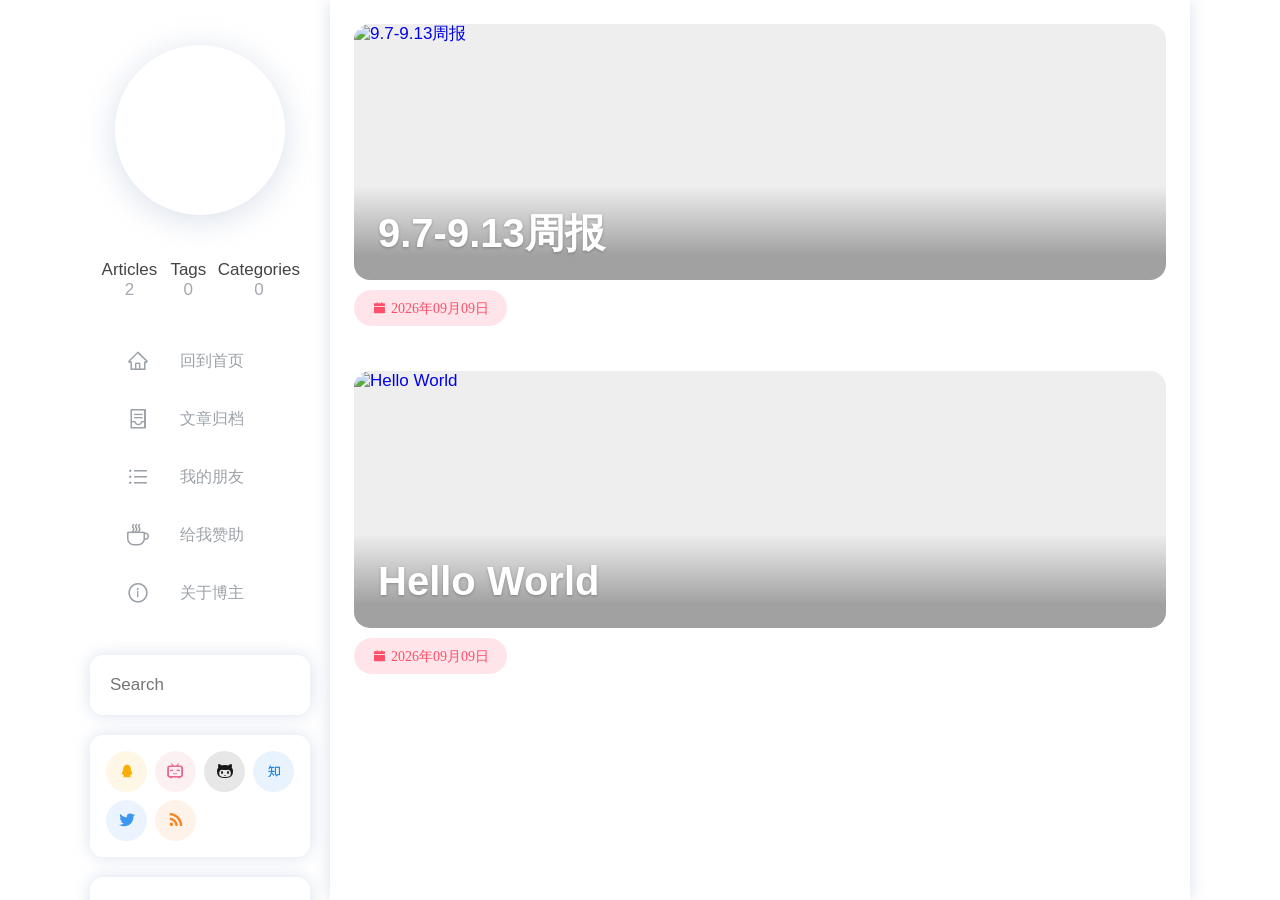
==== archives/index.html @ efdd5a34 "Site updated: 2026-09-09 14:31:48" ====
<!doctype html>
<html lang="en"><head>
<title>Archive - Hexo</title>
<meta charset="UTF-8">
<meta name="keywords" content="">
<meta name="viewport" content="width=device-width, initial-scale=1, maximum-scale=5">

<link rel="shortcut icon" href="/favicon.ico" type="image/x-icon" />
<meta property="og:type" content="website">
<meta property="og:title" content="Hexo">
<meta property="og:url" content="https://zhi-yinfeng.github.io/archives/index.html">
<meta property="og:site_name" content="Hexo">
<meta property="og:locale" content="en_US">
<meta property="article:author" content="John Doe">
<meta name="twitter:card" content="summary">

<link rel="stylesheet" href="/lib/fancybox/fancybox.css">
<link rel="stylesheet" href="/lib/mdui_043tiny/mdui.css">


<link rel="stylesheet" href="/lib/iconfont/iconfont.css?v=1788935507427">

<link rel="stylesheet" href="/css/style.css?v=1788935507427">




    
        <link rel="stylesheet" href="/custom.css?v=1788935507427">
    



<script src="/lib/mdui_043tiny/mdui.js" async></script>
<script src="/lib/fancybox/fancybox.umd.js" async></script>
<script src="/lib/lax.min.js" async></script>


<script async src="/js/app.js?v=1788935507427"></script>

 

<!-- Global site tag (gtag.js) - Google Analytics -->
<script async src="https://www.googletagmanager.com/gtag/js?id=G-4D4ZJ9G024"></script>
<script>
  window.dataLayer = window.dataLayer || [];
  function gtag(){dataLayer.push(arguments);}
  gtag("js", new Date());

  gtag("config", "G-4D4ZJ9G024");
</script>


<link rel="stylesheet"  href="https://cdnjs.cloudflare.com/ajax/libs/highlight.js/11.8.0/styles/atom-one-dark.min.css">
<meta name="generator" content="Hexo 7.0.0"></head><body class="nexmoe mdui-drawer-body-left"><div id="nexmoe-background"><div class="nexmoe-bg" style="background-image: url(https://i.dawnlab.me/b5a7e61560facdd5b8aa9683fce147d7.png)"></div><div class="mdui-appbar mdui-shadow-0"><div class="mdui-toolbar"><a class="mdui-btn mdui-btn-icon mdui-ripple" mdui-drawer="{target: &#039;#drawer&#039;, swipe: true}" title="menu"><i class="mdui-icon nexmoefont icon-menu"></i></a><div class="mdui-toolbar-spacer"></div><a class="mdui-btn mdui-btn-icon" href="/" title="John Doe"><img src="https://cdn.jsdelivr.net/gh/nexmoe/nexmoe.github.io@latest/images/avatar.png" alt="John Doe"></a></div></div></div><div id="nexmoe-header"><div class="nexmoe-drawer mdui-drawer" id="drawer">
    <div class="nexmoe-avatar mdui-ripple">
        <a href="/" title="John Doe">
            <img src="https://cdn.jsdelivr.net/gh/nexmoe/nexmoe.github.io@latest/images/avatar.png" alt="John Doe" alt="John Doe">
        </a>
    </div>
    <div class="nexmoe-count">
        <div><span>Articles</span>2</div>
        <div><span>Tags</span>0</div>
        <div><span>Categories</span>0</div>
    </div>
    <div class="nexmoe-list mdui-list" mdui-collapse="{accordion: true}">
        
        <a class="nexmoe-list-item mdui-list-item mdui-ripple false" href="/" title="回到首页">
            <i class="mdui-list-item-icon nexmoefont icon-home"></i>
            <div class="mdui-list-item-content">
                回到首页
            </div>
        </a>
        
        <a class="nexmoe-list-item mdui-list-item mdui-ripple false" href="/archive.html" title="文章归档">
            <i class="mdui-list-item-icon nexmoefont icon-container"></i>
            <div class="mdui-list-item-content">
                文章归档
            </div>
        </a>
        
        <a class="nexmoe-list-item mdui-list-item mdui-ripple false" href="/PY.html" title="我的朋友">
            <i class="mdui-list-item-icon nexmoefont icon-unorderedlist"></i>
            <div class="mdui-list-item-content">
                我的朋友
            </div>
        </a>
        
        <a class="nexmoe-list-item mdui-list-item mdui-ripple false" target="_blank" rel="noopener" href="https://nexmoe.com/donate.html" title="给我赞助">
            <i class="mdui-list-item-icon nexmoefont icon-coffee"></i>
            <div class="mdui-list-item-content">
                给我赞助
            </div>
        </a>
        
        <a class="nexmoe-list-item mdui-list-item mdui-ripple false" target="_blank" rel="noopener" href="https://i.nexmoe.com/" title="关于博主">
            <i class="mdui-list-item-icon nexmoefont icon-info-circle"></i>
            <div class="mdui-list-item-content">
                关于博主
            </div>
        </a>
        
    </div>
    
    
        
        <div class="nexmoe-widget-wrap">
    <div class="nexmoe-widget nexmoe-search">
         
            <form id="search_form" action_e="https://cn.bing.com/search?q=site:nexmoe.com" onsubmit="return search();">
                <label><input id="search_value" name="q" type="search" placeholder="Search"></label>
            </form>
         
    </div>
</div>




    
        
        <div class="nexmoe-widget-wrap">
	<div class="nexmoe-widget nexmoe-social">
		<a
			class="mdui-ripple"
			href="https://jq.qq.com/?_wv=1027&k=5CfKHun"
			target="_blank"
			mdui-tooltip="{content: 'QQ群'}"
			style="
				color: rgb(249, 174, 8);
				background-color: rgba(249, 174, 8, .1);
			"
		>
			<i
				class="nexmoefont icon-QQ"
			></i> </a
		><a
			class="mdui-ripple"
			href="https://space.bilibili.com/20238211"
			target="_blank"
			mdui-tooltip="{content: '哔哩哔哩'}"
			style="
				color: rgb(231, 106, 141);
				background-color: rgba(231, 106, 141, .1);
			"
		>
			<i
				class="nexmoefont icon-bilibili"
			></i> </a
		><a
			class="mdui-ripple"
			href="https://github.com/nexmoe/"
			target="_blank"
			mdui-tooltip="{content: 'GitHub'}"
			style="
				color: rgb(25, 23, 23);
				background-color: rgba(25, 23, 23, .1);
			"
		>
			<i
				class="nexmoefont icon-github"
			></i> </a
		><a
			class="mdui-ripple"
			href="https://www.zhihu.com/people/nexmoe"
			target="_blank"
			mdui-tooltip="{content: '知乎'}"
			style="
				color: rgb(30, 136, 229);
				background-color: rgba(30, 136, 229, .1);
			"
		>
			<i
				class="nexmoefont icon-zhihu"
			></i> </a
		><a
			class="mdui-ripple"
			href="https://twitter.com/nexmoe"
			target="_blank"
			mdui-tooltip="{content: 'Twitter'}"
			style="
				color: rgb(59, 151, 239);
				background-color: rgba(59, 151, 239, .1);
			"
		>
			<i
				class="nexmoefont icon-twitter"
			></i> </a
		><a
			class="mdui-ripple"
			href="https://nexmoe.com/atom.xml"
			target="_blank"
			mdui-tooltip="{content: 'RSS'}"
			style="
				color: rgb(247, 132, 34);
				background-color: rgba(247, 132, 34, .1);
			"
		>
			<i
				class="nexmoefont icon-rss"
			></i> </a
		>
	</div>
</div>

    
        
        

    
        
        
    
        
        
        
  <div class="nexmoe-widget-wrap">
    <h3 class="nexmoe-widget-title">Archive</h3>
    <div class="nexmoe-widget">
      <ul class="archive-list"><li class="archive-list-item"><a class="archive-list-link" href="/archives/2026/">2026</a><span class="archive-list-count">2</span></li></ul>
    </div>
  </div>



    
        
        
  <div class="nexmoe-widget-wrap">
    <h3 class="nexmoe-widget-title">Recent Posts</h3>
    <div class="nexmoe-widget">
      <ul>
        
          <li>
            <a href="/2026/09/09/week-report-9.7/">9.7-9.13周报</a>
          </li>
        
          <li>
            <a href="/2026/09/09/hello-world/">Hello World</a>
          </li>
        
      </ul>
    </div>
  </div>

    
        
        <div class="nexmoe-widget-wrap">
    <div class="nexmoe-widget nexmoe-link">
		<ul>
        
            <li>
                <a href="https://nexmoe.com/" target="_blank" >
                    <img src="https://cdn.jsdelivr.net/gh/nexmoe/nexmoe.github.io@latest/images/avatar.png" alt="折影轻梦"></img>
                    <p>折影轻梦</p>
                </a>
            </li>
        
		</ul>
    </div>
</div>
<style>
.nexmoe-widget-wrap .nexmoe-link ul li a {
    text-align : center;
}
.nexmoe-widget-wrap .nexmoe-link ul li a img {
    max-width : 100%;
}
.nexmoe-widget-wrap .nexmoe-link ul li a p {
    margin: 10px 0;
}
</style>

    
   
    <div class="nexmoe-copyright">
        &copy; 2026 John Doe
        Powered by <a href="http://hexo.io/" target="_blank">Hexo</a>
        & <a href="https://github.com/theme-nexmoe/hexo-theme-nexmoe" target="_blank">Nexmoe</a>
        <br><a target="_blank" href="https://beian.miit.gov.cn/">鄂ICP备2020018486号</a>
<br><a target="_blank" href="https://www.upyun.com/?utm_source=lianmeng&utm_medium=referral">
<img src="https://i.dawnlab.me/c0268c1e6cfd0863d6ba35be1575941a.png" width="150px"></a>

    </div>
</div><!-- .nexmoe-drawer --></div><div id="nexmoe-content"><div class="nexmoe-primary"><section class="nexmoe-posts">
    <div class="nexmoe-post">
        <a href="/2026/09/09/week-report-9.7/">
            
                <div class="nexmoe-post-cover mdui-ripple"> 
                    <img src="https://i.dawnlab.me/b5a7e61560facdd5b8aa9683fce147d7.png" alt="9.7-9.13周报" loading="lazy">
                    <h1>9.7-9.13周报</h1>
                </div>
            
        </a>

        <div class="nexmoe-post-meta">
    <div class="nexmoe-rainbow">
        <a class="nexmoefont icon-calendar-fill">2026年09月09日</a>
        
        
    </div>
    
    
    
    
    
</div>

        <article>
            
        </article>
    </div>

    <div class="nexmoe-post">
        <a href="/2026/09/09/hello-world/">
            
                <div class="nexmoe-post-cover mdui-ripple"> 
                    <img src="https://i.dawnlab.me/b5a7e61560facdd5b8aa9683fce147d7.png" alt="Hello World" loading="lazy">
                    <h1>Hello World</h1>
                </div>
            
        </a>

        <div class="nexmoe-post-meta">
    <div class="nexmoe-rainbow">
        <a class="nexmoefont icon-calendar-fill">2026年09月09日</a>
        
        
    </div>
    
    
    
    
    
</div>

        <article>
            
        </article>
    </div>
</section> </div><div class="nexmoe-post-right">    <div class="nexmoe-fixed">
        <div class="nexmoe-tool">

            

            
            

            

            <a href="#nexmoe-content" class="backtop toc-link" aria-label="Back To Top" title="top"><button class="mdui-fab mdui-ripple"><i class="nexmoefont icon-caret-top"></i></button></a>
        </div>
    </div>
</div></div><div id="nexmoe-footer"><!--!--></div><div id="nexmoe-search-space"><div class="search-container"><div class="search-header"><div class="search-input-container"><input class="search-input" type="text" placeholder="Search" onInput="sinput();"></div><a class="search-close" onclick="sclose();">×</a></div><div class="search-body"></div></div></div><div><script async src="https://pagead2.googlesyndication.com/pagead/js/adsbygoogle.js?client=ca-pub-2058306854838448" crossorigin="anonymous"></script>
</div></body></html>
---- lib/iconfont/iconfont.css ----
@font-face {font-family: "nexmoefont";
  src: url('iconfont.eot?t=1619014267133'); /* IE9 */
  src: url('iconfont.eot?t=1619014267133#iefix') format('embedded-opentype'), /* IE6-IE8 */
  url('[data-uri]') format('woff2'),
  url('iconfont.woff?t=1619014267133') format('woff'),
  url('iconfont.ttf?t=1619014267133') format('truetype'), /* chrome, firefox, opera, Safari, Android, iOS 4.2+ */
  url('iconfont.svg?t=1619014267133#nexmoefont') format('svg'); /* iOS 4.1- */
}

.nexmoefont {
  font-family: "nexmoefont" !important;
  font-size: 16px;
  font-style: normal;
  -webkit-font-smoothing: antialiased;
  -moz-osx-font-smoothing: grayscale;
}

.icon-i-catalog:before {
  content: "\e628";
}

.icon-caret-top:before {
  content: "\e62d";
}

.icon-tuchong:before {
  content: "\e600";
}

.icon-zhanku:before {
  content: "\e66f";
}

.icon-douban-fill:before {
  content: "\eeae";
}

.icon-coffee:before {
  content: "\e618";
}

.icon-rss:before {
  content: "\e7ea";
}

.icon-appstore-fill:before {
  content: "\e853";
}

.icon-mail-fill:before {
  content: "\e870";
}

.icon-steam:before {
  content: "\e722";
}

.icon-battlenet:before {
  content: "\e604";
}

.icon-youtube:before {
  content: "\e733";
}

.icon-areachart:before {
  content: "\e7af";
}

.icon-telegram:before {
  content: "\e646";
}

.icon-zhihu:before {
  content: "\e87c";
}

.icon-QQ:before {
  content: "\e882";
}

.icon-weibo:before {
  content: "\e883";
}

.icon-wechat-fill:before {
  content: "\e884";
}

.icon-github:before {
  content: "\e60b";
}

.icon-dribbble:before {
  content: "\eaab";
}

.icon-twitter:before {
  content: "\e617";
}

.icon-bilibili:before {
  content: "\e60f";
}

.icon-time-circle-fill:before {
  content: "\e848";
}

.icon-calendar-fill:before {
  content: "\e84d";
}

.icon-eye-fill:before {
  content: "\e869";
}

.icon-tag-fill:before {
  content: "\e86e";
}

.icon-tags-fill:before {
  content: "\e86f";
}

.icon-right:before {
  content: "\e7eb";
}

.icon-left:before {
  content: "\e7ec";
}

.icon-menu:before {
  content: "\e7f5";
}

.icon-unorderedlist:before {
  content: "\e7f4";
}

.icon-ellipsis:before {
  content: "\e7fc";
}

.icon-info-circle:before {
  content: "\e77e";
}

.icon-container:before {
  content: "\e7b0";
}

.icon-home:before {
  content: "\e7c6";
}
---- css/style.css ----
:root {
  --gutter: 24px;
  --radius: 13px;
  --color-primary: #ff4e6a;
  --color2: #ff761e;
  --color3: #ffb900;
  --color4: #33d57a;
  --color5: #00dbff;
  --color6: #1a98ff;
  --color7: #9090ff;
  --color-primary-bg: rgba(255,78,106,0.15);
  --color2-bg: rgba(255,118,30,0.15);
  --color3-bg: rgba(255,185,0,0.15);
  --color4-bg: rgba(51,213,122,0.15);
  --color5-bg: rgba(0,219,255,0.15);
  --color6-bg: rgba(26,152,255,0.15);
  --color7-bg: rgba(144,144,255,0.15);
  --color-shadow: rgba(161,177,204,0.4);
  --color-card: #fff;
  --color-text-1: #111;
  --color-text-2: #444;
  --color-text-3: #363636;
}
@media (prefers-color-scheme: dark) {
  :root {
    --color-card: #2b2b2b;
    --color-text-1: #fff;
    --color-text-2: #ccc;
  }
}
.nexmoe-archives .tagcloud {
  margin-bottom: 13px;
  font-size: 0;
}
.nexmoe-archives .categories {
  margin-bottom: 12px;
  font-size: 0;
}
.nexmoe-archives .tagcloud a {
  border-radius: 15px;
  padding: 6px 12px;
  font-size: 15px !important;
  display: inline-block;
  margin-bottom: 7px;
  margin-right: 7px;
}
.nexmoe-archives .tagcloud a:before {
  content: '# ';
}
.nexmoe-archives .tagcloud a span:before {
  content: ' ';
}
.nexmoe-archives .categories a {
  border-radius: 12px;
  padding: 12px;
  font-size: 16px;
  display: inline-block;
  margin-bottom: 12px;
  margin-right: 12px;
  height: 156px;
  width: calc(33.333333333% - 8px);
  position: relative;
}
.nexmoe-archives .categories a:nth-child(3n+3) {
  margin-right: 0;
}
.nexmoe-archives .categories a .bg {
  background-size: cover;
  background-position: center center;
  top: 0;
  left: 0;
  width: 100%;
  height: 100%;
  position: absolute;
  opacity: 0.8;
}
.nexmoe-archives .categories a:before {
  top: 0;
  left: 0;
  content: '';
  background-color: rgba(0,0,0,0.15);
  width: 100%;
  height: 100%;
  position: absolute;
  z-index: 1;
}
.nexmoe-archives .categories a h1 {
  margin: 20px;
  position: absolute;
  bottom: 0;
  left: 0;
  z-index: 2;
}
@media screen and (max-width: 768px) {
  .nexmoe-archives .categories a {
    width: calc(50% - 6px);
  }
  .nexmoe-archives .categories a:nth-child(3n+3) {
    margin-right: 12px;
  }
  .nexmoe-archives .categories a:nth-child(2n+2) {
    margin-right: 0;
  }
}
.nexmoe-archives .categories a span {
  margin-top: 5px;
  display: block;
}
.nexmoe-archives .categories a span:after {
  content: ' Articles';
}
.nexmoe-archives article > *:first-child {
  margin-top: 0;
}
.nexmoe-archives article > *:last-child {
  margin-bottom: 0;
}
.nexmoe-archives ul {
  list-style: none;
  padding-left: 0 !important;
}
.nexmoe-archives li {
  position: relative;
  padding: 10px 0;
  padding-left: 25px;
}
.nexmoe-archives li::before {
  content: '';
  width: 14px;
  height: 14px;
  background: var(--color-primary);
  display: inline-block;
  vertical-align: middle;
  margin-top: -2px;
  margin-right: 11px;
  margin-left: -25px;
  border-radius: 100%;
  border: 3px solid #fff;
  z-index: 100;
  position: relative;
}
.nexmoe-archives li::after {
  content: '';
  height: 100%;
  width: 2px;
  background: var(--color-primary-bg);
  position: absolute;
  left: 6px;
  top: 20px;
}
.nexmoe-archives li:last-child:after {
  display: none;
}
.nexmoe-archives ul span {
  margin-right: 15px;
}
article {
  color: var(--color-text-2);
  font-family: microsoft yahei;
}
article p {
  line-height: 24px;
}
article code {
  background-color: rgba(27,31,35,0.05);
  border-radius: 6px;
  font-size: 85%;
  padding: 0.2em 0.4em;
  font-family: Consolas;
}
article code::-webkit-scrollbar {
  width: 10px;
  height: 10px;
}
article code::-webkit-scrollbar-thumb {
  border-radius: 10px;
  background-color: #888;
}
.highlight {
  padding: 12px 14px;
  background: #282c34;
  color: #abb2bf;
  margin: 25px 0;
  border-radius: var(--radius);
  overflow: auto;
  line-height: 1.2;
}
.highlight .gutter {
  padding-right: 1em;
  text-align: right;
}
.highlight .gutter pre {
  font-family: sans-serif !important;
}
article pre {
  margin: 0;
}
article pre code {
  font-size: 100%;
  padding: 0 !important;
}
article pre code:after {
  color: #5c6370;
  position: absolute;
  top: 0.5em;
  bottom: 0.5em;
  left: 0;
  text-align: left;
  clip: rect(-100px 2em 9999px 0);
  clip: rect(-100px 5ch 9999px 0);
  overflow: hidden;
  padding: 1px 0;
  padding-left: 12px;
  background: #282c34;
}
article a {
  -webkit-transition: color 0.35s ease-out;
  transition: color 0.35s ease-out;
  color: var(--color-primary);
  text-decoration: none;
  word-wrap: break-word;
}
article a:hover,
article a:focus {
  color: var(--color-primary);
}
article a:hover {
  text-decoration: underline;
}
article p {
  margin: 24px 0;
  position: relative;
}
article p:after {
  content: '';
  clear: both;
  display: block;
}
article del {
  color: #999;
  font-size: 0.9em;
}
article > table.nexmoe-album {
  margin: -5px;
  max-width: calc(100% + 10px);
}
article > table.nexmoe-album + .nexmoe-album {
  margin-top: 5px;
}
article > table.nexmoe-album,
article > table.nexmoe-album thead,
article > table.nexmoe-album th,
article > table.nexmoe-album td {
  border: none;
  box-shadow: none;
}
article > table.nexmoe-album * {
  background-color: transparent !important;
}
article > table.nexmoe-album th,
article > table.nexmoe-album td {
  padding: 5px;
  height: 300px;
}
article > table.nexmoe-album th a:after,
article > table.nexmoe-album td a:after {
  display: none;
}
@media screen and (max-width: 1024px) {
  article > table.nexmoe-album th,
  article > table.nexmoe-album td {
    height: 100px;
  }
}
article > table.nexmoe-album img {
  width: 100%;
  height: 100%;
  object-fit: cover;
}
.justified-gallery {
  margin: -10px;
  width: calc(100% + 20px);
}
.jg-entry {
  border-radius: 10px;
  overflow: hidden;
}
article img {
  display: block;
  border-radius: var(--radius);
}
article h1,
article h2,
article h3,
article h4,
article h5,
article h6 {
  color: var(--color-text-1);
  margin: 24px 0;
}
article h4,
article h5,
article h6 {
  position: relative;
}
article h4:before,
article h5:before,
article h6:before {
  display: inline-block;
  width: 1em;
  content: '#';
  color: var(--color-primary);
}
article h1 {
  font-size: 2.5em;
}
article h2 {
  font-size: 1.7em;
  position: relative;
  padding-bottom: 10px;
}
article h2:before {
  content: '';
  width: 100%;
  padding: 0px 24px;
  border-bottom: 1px solid #eee;
  position: absolute;
  bottom: -1px;
  left: -24px;
  box-sizing: unset;
}
article h2:after {
  transition: all 0.35s ease-out;
  content: '';
  position: absolute;
  background: var(--color-primary);
  width: 1em;
  height: 5px;
  bottom: -3px;
  left: 0;
  border-radius: 10px;
}
article h2:hover:after {
  width: 2em;
}
article h3 {
  font-size: 1.3em;
}
article h4 {
  font-size: 1.15em;
}
article h5 {
  font-size: 1em;
}
article h6 {
  font-size: 0.9em;
}
article blockquote {
  color: #666;
  margin: 24px 0;
  padding: 0.1em 2.2em;
  background-color: #f8f8f8;
  line-height: 28px;
  position: relative;
  border-radius: 10px;
  border: 1px solid #eee;
  font-family: sf pro sc, sf pro display, sf pro icons, aos icons, pingfang sc, helvetica neue, helvetica, arial, sans-serif;
}
article blockquote:before {
  content: '\201C';
  top: 15px;
  left: 10px;
  position: absolute;
  color: #888;
  font-size: 3em;
}
article blockquote:after {
  content: '\201D';
  bottom: -8px;
  right: 10px;
  position: absolute;
  color: #888;
  font-size: 3em;
}
article hr {
  display: block;
  border: 0;
  border-top: 1px dashed #ccc;
  margin: 24px 0;
  padding: 0;
}
article sub,
article sup {
  font-size: 75%;
  line-height: 0;
  position: relative;
  vertical-align: baseline;
}
article sup {
  top: -0.5em;
}
article sub {
  bottom: -0.25em;
}
article ul {
  padding: 0 0 0 2em;
  margin-top: 0;
}
article ul .mdui-checkbox {
  padding-left: 22px;
  height: 18px;
}
article ul .mdui-checkbox-icon {
  top: 4px;
}
article ol {
  padding: 0 0 0 2.5em;
  margin-top: 0;
}
article ol {
  list-style-type: none;
  counter-reset: item;
}
article ol > li {
  position: relative;
  padding: 0.4rem 0;
  line-height: 24px;
}
article ol > li::before {
  content: counter(item);
  counter-increment: item;
  position: absolute;
  top: 0.4rem;
  left: -2.5em;
  height: 1.6rem;
  width: 1.6rem;
  text-align: center;
  border-radius: 8px;
  line-height: 1.6rem;
  background-color: var(--color-primary-bg);
  color: var(--color-primary);
}
article li {
  line-height: 2rem;
}
article li p {
  margin: 0 !important;
}
article dd {
  margin: 0 0 0 2em;
}
article > table {
  color: #5b6064;
  border-spacing: 0;
  border-collapse: collapse;
  max-width: 100%;
  overflow: auto;
  white-space: nowrap;
  margin: 25px auto;
  background: transparent;
  display: block;
}
article > table::-webkit-scrollbar {
  width: 6px;
  height: 6px;
}
article > table::-webkit-scrollbar-thumb {
  background-color: #888;
}
article > table thead {
  border-bottom: 1px solid #eee;
  background-color: #f8f8f8;
}
article > table thead tr {
  background-color: #f8f8f8;
}
article > table th {
  border: 1px solid #eee;
  padding: 13px 26px;
  font-weight: 400;
}
article > table td {
  border: 1px solid #eee;
  padding: 13px 26px;
}
article > table tr {
  background-color: #fff;
}
article > table tr:nth-child(2n) {
  background-color: #f8f8f8;
}
article img,
article canvas,
article video,
article svg,
article select,
article textarea {
  width: auto;
  max-width: 100%;
}
article iframe {
  width: 100%;
  aspect-ratio: 1.29/1;
}
details ul {
  padding-left: 1.7em;
}
summary {
  cursor: pointer;
}
summary i {
  margin-right: 0.3em;
  width: 24px;
}
summary .remove {
  display: none;
}
details[open] > summary .add {
  display: none;
}
details[open] > summary .remove {
  display: inline-block;
}
article ul {
  list-style: none;
  padding-left: 0 !important;
}
article ul li {
  position: relative;
  padding: 8px 0;
  padding-left: 25px;
  line-height: 1.5rem;
}
article ul li::before {
  content: '';
  width: 14px;
  height: 14px;
  background: var(--color-primary);
  display: inline-block;
  vertical-align: middle;
  margin-top: -2px;
  margin-right: 11px;
  margin-left: -25px;
  border-radius: 100%;
  border: 3px solid #fff;
  z-index: 100;
  position: relative;
}
article ul li::after {
  content: '';
  height: 100%;
  width: 2px;
  background: var(--color-primary-bg);
  position: absolute;
  left: 6px;
  top: 20px;
}
article ul li:last-child:after {
  display: none;
}
article ul span {
  margin-right: 15px;
}
article .mdui-btn {
  background-color: var(--color-primary);
  color: #fff;
  border-radius: 10px;
}
article .mdui-btn:focus,
article .mdui-btn:hover {
  background-color: var(--color-primary);
  color: #fff;
}
font.douyin {
  text-shadow: -2px 0 rgba(0,255,255,0.5), 2px 0 rgba(255,0,0,0.5);
  animation: shake-it 0.5s reverse infinite cubic-bezier(0.68, -0.55, 0.27, 1.55);
}
.aplayer {
  -webkit-box-shadow: 0 0 0 1px #eee !important;
  box-shadow: 0 0 0 1px #eee !important;
  border-radius: 10px !important;
  margin: 24px 0 !important;
  height: 90px;
}
.aplayer .aplayer-info {
  padding: 9px 7px 0 10px !important;
}
.aplayer .aplayer-info .aplayer-controller .aplayer-bar-wrap {
  margin-left: 1px !important;
  padding-right: 3px;
}
.aplayer .aplayer-info .aplayer-controller .aplayer-bar-wrap .aplayer-bar,
.aplayer .aplayer-info .aplayer-controller .aplayer-bar-wrap .aplayer-bar .aplayer-loaded,
.aplayer .aplayer-info .aplayer-controller .aplayer-bar-wrap .aplayer-bar .aplayer-played {
  height: 6px !important;
  border-radius: 10px !important;
}
.aplayer .aplayer-info .aplayer-controller .aplayer-bar-wrap .aplayer-bar .aplayer-played .aplayer-thumb {
  height: 12px !important;
  width: 12px !important;
  right: 3px !important;
  -webkit-box-shadow: 0 0 5px 0 rgba(0,0,0,0.18) !important;
  box-shadow: 0 0 5px 0 rgba(0,0,0,0.18) !important;
  -webkit-transition: all 0.35s ease-out;
  transition: all 0.35s ease-out;
}
.aplayer .aplayer-info .aplayer-controller .aplayer-volume-wrap .aplayer-volume-bar-wrap .aplayer-volume-bar,
.aplayer .aplayer-info .aplayer-controller .aplayer-volume-wrap .aplayer-volume-bar-wrap .aplayer-volume-bar .aplayer-volume {
  border-radius: 10px;
  width: 6px;
}
.aplayer .aplayer-info .aplayer-controller .aplayer-volume-wrap .aplayer-volume-bar-wrap .aplayer-volume-bar {
  right: 10.5px;
}
.aplayer .aplayer-list ol li {
  border-top: none !important;
}
.aplayer .aplayer-list ol li.aplayer-list-light {
  background: #f8f8f8 !important;
}
.justified-gallery > a > .jg-caption,
.justified-gallery > div > .jg-caption,
.justified-gallery > figure > .jg-caption {
  background-color: transparent;
}
.justified-gallery > a > .jg-caption,
.justified-gallery > div > .jg-caption,
.justified-gallery > figure > .jg-caption {
  padding: 10px;
  transition: all 0.35s ease-out !important;
}
.justified-gallery > a > .jg-caption.jg-caption-visible,
.justified-gallery > div > .jg-caption.jg-caption-visible,
.justified-gallery > figure > .jg-caption.jg-caption-visible {
  opacity: 0.99;
}
.justified-gallery > a > .jg-caption:after,
.justified-gallery > div > .jg-caption:after,
.justified-gallery > figure > .jg-caption:after {
  background-image: -moz-linear-gradient(to top, rgba(16,16,16,0.35) 25%, rgba(16,16,16,0) 100%);
  background-image: -webkit-linear-gradient(to top, rgba(16,16,16,0.35) 25%, rgba(16,16,16,0) 100%);
  background-image: -ms-linear-gradient(to top, rgba(16,16,16,0.35) 25%, rgba(16,16,16,0) 100%);
  background-image: linear-gradient(to top, rgba(16,16,16,0.35) 25%, rgba(16,16,16,0) 100%);
  -moz-pointer-events: none;
  -webkit-pointer-events: none;
  -ms-pointer-events: none;
  pointer-events: none;
  background-size: cover;
  content: '';
  display: block;
  height: 100%;
  left: 0;
  position: absolute;
  bottom: 0;
  width: 100%;
  z-index: -1;
}
#nexmoe-background .nexmoe-bg {
  opacity: 0.2;
  background-size: cover;
  filter: blur(30px);
  height: 100vh;
  width: 100%;
  position: fixed;
  top: 0;
  left: 0;
  z-index: -1;
}
#nexmoe-background .mdui-appbar {
  padding: 10px;
  display: none;
}
#nexmoe-background .mdui-appbar img {
  width: 100%;
}
@media screen and (max-width: 1023px) {
  #nexmoe-background .mdui-appbar {
    display: block !important;
  }
}
article figure.highlight {
  position: relative;
}
article figure.highlight > .codeblock-copy-wrapper {
  position: absolute;
  width: 30px;
  height: 30px;
  right: 12px;
  top: 12px;
  border-radius: 4px;
  z-index: 10;
  background-color: #1e1e20;
  background-image: url("data:image/svg+xml,%3Csvg xmlns='http://www.w3.org/2000/svg' fill='none' height='20' width='20' stroke='rgba(128,128,128,1)' stroke-width='2' viewBox='0 0 24 24'%3E%3Cpath stroke-linecap='round' stroke-linejoin='round' d='M9 5H7a2 2 0 0 0-2 2v12a2 2 0 0 0 2 2h10a2 2 0 0 0 2-2V7a2 2 0 0 0-2-2h-2M9 5a2 2 0 0 0 2 2h2a2 2 0 0 0 2-2M9 5a2 2 0 0 1 2-2h2a2 2 0 0 1 2 2'/%3E%3C/svg%3E");
  background-position: 50%;
  background-size: 20px;
  background-repeat: no-repeat;
  cursor: pointer;
  opacity: 0;
  transition: opacity 0.25s;
}
article figure.highlight > .codeblock-copy-wrapper-copied {
  opacity: 1;
  border-radius: 0 4px 4px 0;
  background-image: url("data:image/svg+xml,%3Csvg xmlns='http://www.w3.org/2000/svg' fill='none' height='20' width='20' stroke='rgba(128,128,128,1)' stroke-width='2' viewBox='0 0 24 24'%3E%3Cpath stroke-linecap='round' stroke-linejoin='round' d='M9 5H7a2 2 0 0 0-2 2v12a2 2 0 0 0 2 2h10a2 2 0 0 0 2-2V7a2 2 0 0 0-2-2h-2M9 5a2 2 0 0 0 2 2h2a2 2 0 0 0 2-2M9 5a2 2 0 0 1 2-2h2a2 2 0 0 1 2 2m-6 9 2 2 4-4'/%3E%3C/svg%3E");
}
article figure.highlight > .codeblock-copy-wrapper-copied::before {
  position: relative;
  left: -64px;
  display: flex;
  justify-content: center;
  align-items: center;
  border-radius: 4px 0 0 4px;
  width: 64px;
  height: 30px;
  padding-right: -15px;
  text-align: center;
  font-size: 12px;
  font-weight: 500;
  color: rgba(235,235,245,0.6);
  background-color: #1e1e20;
  white-space: nowrap;
  content: 'Copied';
}
article figure.highlight:hover > .codeblock-copy-wrapper {
  opacity: 1;
}
.nexmoe-page-nav > * {
  margin-right: 8px;
  float: left;
  color: #999;
  border-radius: 50%;
  width: 36px;
  height: 36px;
  line-height: 36px;
  background: #f5f6f5;
}
.nexmoe-page-nav {
  list-style: none;
  color: #ddd;
  text-align: center;
  margin-top: 48px;
  display: flex;
}
.nexmoe-page-nav .prev {
  margin-left: 8px;
}
.nexmoe-page-nav .current {
  color: #fff;
  background: var(--color-primary);
  opacity: 0.9;
  box-shadow: 0 2px 12px var(--color-primary);
}
article.nexmoe-py > *:first-child {
  margin-top: 0 !important;
}
article.nexmoe-py ul {
  list-style-type: none;
  padding: 0;
  display: flex;
  flex-direction: row;
  flex-wrap: wrap;
  margin: -5px;
}
article.nexmoe-py ul li {
  transition: all 0.03s;
  width: calc(14.285714285714286% - 10px);
  margin: 5px;
  border-radius: 10px;
  box-shadow: 0 0 0 1px #eee;
  font-size: 0;
  overflow: hidden;
  padding: 0 !important;
}
article.nexmoe-py ul li:before,
article.nexmoe-py ul li:after {
  display: none;
}
article.nexmoe-py ul li > a {
  padding-top: 100%;
  display: block;
  position: relative;
}
article.nexmoe-py ul li > a:before {
  background-image: -moz-linear-gradient(to top, rgba(16,16,16,0.35) 25%, rgba(16,16,16,0) 100%);
  background-image: -webkit-linear-gradient(to top, rgba(16,16,16,0.35) 25%, rgba(16,16,16,0) 100%);
  background-image: -ms-linear-gradient(to top, rgba(16,16,16,0.35) 25%, rgba(16,16,16,0) 100%);
  background-image: linear-gradient(to top, rgba(16,16,16,0.35) 25%, rgba(16,16,16,0) 100%);
  -moz-pointer-events: none;
  -webkit-pointer-events: none;
  -ms-pointer-events: none;
  pointer-events: none;
  background-size: cover;
  content: '';
  display: block;
  height: 36px;
  left: 0;
  position: absolute;
  bottom: 0;
  width: 100%;
  z-index: 1;
  opacity: 0.8;
}
article.nexmoe-py ul li > a::after {
  font-size: 13px;
  color: #fff;
  -webkit-transition: none;
  transition: none;
  content: attr(title);
  display: block;
  width: 100%;
  border: none;
  padding: 8px 10px;
  text-align: center;
  overflow: hidden;
  text-overflow: ellipsis;
  white-space: nowrap;
  position: absolute;
  bottom: 0;
  z-index: 2;
}
article.nexmoe-py ul li img {
  width: 100%;
  border-radius: 0;
  border: none;
  display: block;
  position: absolute;
  width: 100%;
  top: 0;
  pointer-events: none;
}
@media screen and (max-width: 768px) {
  article.nexmoe-py ul li {
    width: calc(33.3333333333% - 10px);
  }
}
#nexmoe-search-space {
  top: 0;
  left: 0;
  width: 100%;
  height: 100%;
  z-index: 6000;
  font-size: 1rem;
  background: rgba(10,10,10,0.86);
  position: fixed;
  align-items: center;
  flex-direction: column;
  line-height: 1.25em;
  display: none;
}
#nexmoe-search-space .search-container {
  width: 540px;
  overflow: auto;
  z-index: 6001;
  top: 100px;
  bottom: 100px;
  flex-direction: column;
  position: fixed;
  display: flex;
}
#nexmoe-search-space .search-container .search-header {
  display: flex;
  flex-direction: row;
  line-height: 1.5em;
  font-weight: normal;
  border-radius: 13px;
  background-color: #fff;
  min-height: 3rem;
}
#nexmoe-search-space .search-container .search-header .search-input-container {
  width: 90%;
  height: 100%;
  padding-left: 16px;
}
#nexmoe-search-space .search-container .search-header .search-input-container .search-input {
  width: 100%;
  height: 100%;
  outline-style: none;
  border: 0px;
  font-size: 20px;
  font-weight: bold;
  font-family: initial;
}
#nexmoe-search-space .search-container .search-header .search-close {
  font-family: initial;
  font-size: 1.4em;
  padding: 0.6em 0.75em;
}
#nexmoe-search-space .search-container .search-body .search-result {
  background-color: #fff;
  border-radius: 13px;
}
#nexmoe-search-space .search-container .search-body .search-result a {
  color: #b5b5b5;
  font-family: initial;
}
#nexmoe-search-space .search-container .search-body .search-result a h3 {
  color: #000;
  padding: 18px;
  margin-bottom: 0px;
  padding-bottom: 10px;
}
#nexmoe-search-space .search-container .search-body .search-result a .content {
  padding-left: 17px;
  bottom: 10px;
  margin-top: 10px;
  word-wrap: break-word;
}
#nexmoe-search-space .search-container .search-body .search-result a .keyword {
  color: var(--color-primary);
}
@media screen and (max-width: 1023px) {
  .search-container {
    align-items: center;
  }
  .search-container .search-header,
  .search-container .search-body {
    width: 330px;
  }
}
.nexmoe-posts {
  position: relative;
}
.nexmoe-posts .nexmoe-post {
  width: 100%;
  margin-bottom: 40px;
}
.nexmoe-posts .nexmoe-post article p:first-child {
  margin-top: 0;
}
.nexmoe-posts .nexmoe-post article p:last-child {
  margin-bottom: 0;
}
.nexmoe-posts .nexmoe-post:last-child {
  margin-bottom: 24px;
}
.nexmoe-post .nexmoe-post-cover {
  width: 100%;
  position: relative;
  overflow: hidden;
  border-radius: 16px;
  min-height: 95px;
  background-color: #eee;
  padding-top: 20%;
}
.nexmoe-post .nexmoe-post-cover img {
  display: block;
  position: absolute;
  left: 0;
  top: 0;
  object-fit: cover;
  width: 100%;
  height: 100%;
}
.nexmoe-post .nexmoe-post-cover h1 {
  position: relative;
  color: #fff;
  font-size: 2.5rem;
  margin-top: 10px;
  width: 100%;
  box-sizing: border-box;
  text-transform: none;
  margin: 0;
  padding: 24px;
  z-index: 1;
  text-shadow: 0 1px 3px rgba(0,0,0,0.251);
}
.nexmoe-post .nexmoe-post-cover h1:after {
  background-image: -moz-linear-gradient(to top, rgba(16,16,16,0.35) 25%, rgba(16,16,16,0) 100%);
  background-image: -webkit-linear-gradient(to top, rgba(16,16,16,0.35) 25%, rgba(16,16,16,0) 100%);
  background-image: -ms-linear-gradient(to top, rgba(16,16,16,0.35) 25%, rgba(16,16,16,0) 100%);
  background-image: linear-gradient(to top, rgba(16,16,16,0.35) 25%, rgba(16,16,16,0) 100%);
  -moz-pointer-events: none;
  -webkit-pointer-events: none;
  -ms-pointer-events: none;
  pointer-events: none;
  background-size: cover;
  content: '';
  display: block;
  height: 100%;
  left: 0;
  position: absolute;
  bottom: 0;
  width: 100%;
  z-index: -1;
}
.nexmoe-post .nexmoe-post-cover.absolute h1 {
  position: absolute;
  bottom: 0;
  z-index: 1;
}
.nexmoe-post .nexmoe-post-meta {
  margin: 10px 0px;
  font-size: 0;
}
.nexmoe-post .nexmoe-post-meta div {
  display: inline-block;
}
.nexmoe-post .nexmoe-post-meta a {
  border-radius: 20px;
  padding: 10px 18px;
  font-size: 14px;
  display: inline-block;
  margin-bottom: 5px;
  margin-right: 10px;
  text-decoration: none;
}
.nexmoe-post .nexmoe-post-meta a .nexmoefont {
  font-size: 14px;
}
.nexmoe-post .nexmoe-post-meta a:before {
  margin-right: 5px;
}
.nexmoe-post .nexmoe-post-meta .wechat {
  background-color: rgba(42,174,103,0.2);
  color: #2aae67;
}
.nexmoe-post .nexmoe-post-meta .zhihu {
  background-color: rgba(5,109,232,0.2);
  color: #056de8;
}
.nexmoe-post .nexmoe-post-meta .bilibili {
  background-color: rgba(251,114,153,0.2);
  color: #fb7299;
}
.nexmoe-post .nexmoe-post-meta .sspai {
  background-color: rgba(218,40,42,0.2);
  color: #da282a;
}
.nexmoe-post .nexmoe-post-copyright {
  margin: 0 -25px;
  margin-bottom: 25px;
  padding: 25px;
  color: #191919;
  background-color: #fafafa;
  line-height: 1.5em;
  position: relative;
  overflow: hidden;
}
.nexmoe-post .nexmoe-post-copyright a {
  color: var(--color-primary);
}
.nexmoe-post .nexmoe-post-copyright:after {
  position: absolute;
  background: url("data:image/svg+xml;charset=utf-8,%3Csvg xmlns='http://www.w3.org/2000/svg' viewBox='0 0 496 512'%3E%3Cpath fill='%234a4a4a' d='M245.8 214.9l-33.2 17.3c-9.4-19.6-25.2-20-27.4-20-22.2 0-33.3 14.6-33.3 43.9 0 23.5 9.2 43.8 33.3 43.8 14.4 0 24.6-7 30.5-21.3l30.6 15.5a73.2 73.2 0 01-65.1 39c-22.6 0-74-10.3-74-77 0-58.7 43-77 72.6-77 30.8-.1 52.7 11.9 66 35.8zm143 0l-32.7 17.3c-9.5-19.8-25.7-20-27.9-20-22.1 0-33.2 14.6-33.2 43.9 0 23.5 9.2 43.8 33.2 43.8 14.5 0 24.7-7 30.5-21.3l31 15.5c-2 3.8-21.3 39-65 39-22.7 0-74-9.9-74-77 0-58.7 43-77 72.6-77C354 179 376 191 389 214.8zM247.7 8C104.7 8 0 123 0 256c0 138.4 113.6 248 247.6 248C377.5 504 496 403 496 256 496 118 389.4 8 247.6 8zm.8 450.8c-112.5 0-203.7-93-203.7-202.8 0-105.5 85.5-203.3 203.8-203.3A201.7 201.7 0 01451.3 256c0 121.7-99.7 202.9-202.9 202.9z'/%3E%3C/svg%3E");
  content: ' ';
  height: 160px;
  width: 160px;
  right: -30px;
  top: -45px;
  opacity: 0.1;
}
.nexmoe-post-footer {
  background-color: #f5f6f5;
  padding: 24px;
  margin: -24px;
  margin-top: 0;
}
.nexmoe-widget-wrap .nexmoe-widget .hitokoto-box {
  margin: 0 auto;
  overflow: hidden;
}
.nexmoe-widget-wrap .nexmoe-widget .hitokoto-text {
  display: inline-block;
  white-space: nowrap;
  animation: 10s wordsLoop linear infinite normal;
}
@-moz-keyframes wordsLoop {
  0% {
    transform: translateX(200px);
    -webkit-transform: translateX(200px);
  }
  100% {
    transform: translateX(-100%);
    -webkit-transform: translateX(-100%);
  }
}
@-webkit-keyframes wordsLoop {
  0% {
    transform: translateX(200px);
    -webkit-transform: translateX(200px);
  }
  100% {
    transform: translateX(-100%);
    -webkit-transform: translateX(-100%);
  }
}
@-o-keyframes wordsLoop {
  0% {
    transform: translateX(200px);
    -webkit-transform: translateX(200px);
  }
  100% {
    transform: translateX(-100%);
    -webkit-transform: translateX(-100%);
  }
}
@keyframes wordsLoop {
  0% {
    transform: translateX(200px);
    -webkit-transform: translateX(200px);
  }
  100% {
    transform: translateX(-100%);
    -webkit-transform: translateX(-100%);
  }
}
@-moz-keyframes wordsLoop {
  0% {
    transform: translateX(200px);
    -webkit-transform: translateX(200px);
  }
  100% {
    transform: translateX(-100%);
    -webkit-transform: translateX(-100%);
  }
}
@-webkit-keyframes wordsLoop {
  0% {
    transform: translateX(200px);
    -webkit-transform: translateX(200px);
  }
  100% {
    transform: translateX(-100%);
    -webkit-transform: translateX(-100%);
  }
}
@-o-keyframes wordsLoop {
  0% {
    transform: translateX(200px);
    -webkit-transform: translateX(200px);
  }
  100% {
    transform: translateX(-100%);
    -webkit-transform: translateX(-100%);
  }
}
@keyframes wordsLoop {
  0% {
    transform: translateX(200px);
    -webkit-transform: translateX(200px);
  }
  100% {
    transform: translateX(-100%);
    -webkit-transform: translateX(-100%);
  }
}
.nexmoe-widget-wrap {
  box-shadow: 0 0 1rem var(--color-shadow);
  background-color: var(--color-card);
  margin: 20px;
  border-radius: var(--radius);
  overflow: hidden;
  white-space: normal;
}
.nexmoe-widget-wrap .nexmoe-widget-title {
  font-size: 1em;
  font-weight: 400;
  padding: 24px 18px 12px;
  margin: 0;
  color: var(--color-primary);
}
.nexmoe-widget-wrap .nexmoe-widget ul {
  list-style-type: none;
  padding: 0;
  margin: 0;
}
.nexmoe-widget-wrap .nexmoe-widget ul li {
  overflow: hidden;
  text-overflow: ellipsis;
  white-space: nowrap;
  position: relative;
  padding: 12px 18px;
}
.nexmoe-widget-wrap .nexmoe-widget ul li a {
  color: #606266;
}
.nexmoe-widget-wrap .nexmoe-widget ul li:last-child {
  border-bottom: none;
  padding-bottom: 24px;
}
.nexmoe-widget-wrap .nexmoe-widget .category-list-count,
.nexmoe-widget-wrap .nexmoe-widget .archive-list-count {
  background-color: var(--color-primary-bg);
  display: inline-block;
  width: 26px;
  height: 26px;
  line-height: 26px;
  text-align: center;
  border-radius: 100%;
  color: var(--color-primary);
  position: absolute;
  right: 18px;
  top: 10px;
}
.nexmoe-widget-wrap .tagcloud {
  padding: 10px;
  padding-bottom: 6px;
  padding-top: 11px;
}
.nexmoe-widget-wrap .tagcloud a {
  border-radius: var(--radius);
  padding: 5px 10px;
  font-size: 12px !important;
  display: inline-block;
  margin-bottom: 5px;
}
.nexmoe-widget-wrap .tagcloud a:before {
  content: '# ';
}
.nexmoe-widget-wrap .nexmoe-search input {
  border: none !important;
  background-color: transparent;
  padding: 20px;
  box-sizing: border-box;
  outline: none;
}
.nexmoe-widget-wrap input::-webkit-search-decoration,
.nexmoe-widget-wrap input::-webkit-search-cancel-button {
  display: none !important;
}
.nexmoe-widget-wrap .nexmoe-social {
  padding: 12px;
  font-size: 0;
}
.nexmoe-widget-wrap .nexmoe-social a {
  width: 41px;
  height: 41px;
  line-height: 41px;
  margin: 4px;
  border-radius: 100%;
  display: inline-block;
  text-align: center;
  color: #606266;
}
.nexmoe-widget-wrap:first-child {
  margin-top: 0;
}
@media screen and (max-width: 1024px) {
  #nexmoe-header .nexmoe-social a {
    margin: 5px;
    width: 44px;
    height: 44px;
    line-height: 44px;
  }
}
body {
  background: var(--color-card);
  font-size: 17px;
}
.xiaoshu .nexmoe-container {
  max-width: 800px;
  margin: auto;
  padding: 0 20px;
}
.xiaoshu #nexmoe-content {
  width: 100%;
  padding: var(--gutter);
  margin: 0;
  background: var(--color-card);
  box-shadow: 0 0 1rem var(--color-shadow);
}
.xiaoshu #nexmoe-footer {
  padding: var(--gutter);
  text-align: center;
  color: #777;
  white-space: normal;
  margin-bottom: 20px;
  font-size: 12px;
}
.xiaoshu #nexmoe-header {
  height: 4em;
  background-color: transparent;
  line-height: 4em;
  margin-bottom: 10rem;
}
.xiaoshu #nexmoe-header .nexmoe-container {
  display: flex;
  flex-direction: row;
}
.xiaoshu #nexmoe-header .logo {
  font-weight: 700;
  white-space: nowrap;
  overflow: hidden;
  text-overflow: ellipsis;
  max-width: 10em;
}
.xiaoshu #nexmoe-header .nav {
  display: flex;
  flex-direction: row;
  list-style: none;
  margin: 0;
  margin-left: auto;
}
.xiaoshu #nexmoe-header .nav .nav-item {
  margin-left: 1.5em;
}
.nexmoe #nexmoe-content {
  position: relative;
}
.nexmoe #nexmoe-content .nexmoe-primary {
  box-shadow: 0 0 1rem var(--color-shadow);
  background-color: var(--color-card);
  float: left;
  width: 100%;
  padding: 24px;
  position: absolute;
  min-height: 100vh;
}
.nexmoe #nexmoe-content:after {
  clear: both;
  display: table;
  content: ' ';
}
@media screen and (max-width: 1024px) {
  .nexmoe #nexmoe-content .nexmoe-primary {
    width: 100%;
    position: relative;
    min-height: 100vh;
  }
  .nexmoe #nexmoe-content .nexmoe-secondary {
    display: none;
  }
}
.nexmoe #nexmoe-header {
  margin-left: -260px;
}
.nexmoe #nexmoe-header .mdui-drawer {
  left: unset;
  scrollbar-width: none;
}
.nexmoe #nexmoe-header .mdui-drawer::-webkit-scrollbar {
  display: none;
}
.nexmoe #nexmoe-header .nexmoe-avatar,
.nexmoe #nexmoe-header .nexmoe-avatar img {
  width: 100%;
  font-size: 0 0;
  border-radius: 80px;
  -webkit-border-radius: 80px;
  -moz-border-radius: 80px;
  box-shadow: inset 0 -1px 0 #333 sf;
  -webkit-transition: -webkit-transform 1.5s ease-out;
  -moz-transition: -moz-transform 1.5s ease-out;
  transition: transform 1.5s ease-out;
}
.nexmoe #nexmoe-header .nexmoe-avatar {
  margin: 45px;
  z-index: 4;
  position: relative;
  font-size: 0;
  width: calc(100% - 90px);
  overflow: hidden;
  border-radius: 100%;
  box-shadow: 0 0.3rem 2rem var(--color-shadow);
}
.nexmoe #nexmoe-header .nexmoe-avatar a {
  padding-bottom: 100%;
  display: block;
  height: 0;
}
.nexmoe #nexmoe-header .nexmoe-count {
  padding: 0 30px;
  margin-bottom: 30px;
  display: -webkit-box;
  display: -ms-flexbox;
  display: flex;
}
.nexmoe #nexmoe-header .nexmoe-count div {
  -webkit-box-flex: 1;
  -ms-flex: 1;
  flex: 1;
  text-align: center;
  color: #a3a8ae;
}
.nexmoe #nexmoe-header .nexmoe-count div span {
  color: var(--color-text-2);
  display: block;
}
.nexmoe #nexmoe-header .nexmoe-list {
  padding: 8px 20px;
}
.nexmoe #nexmoe-header .nexmoe-list .nexmoe-list-item {
  padding: 0 36px;
  color: #9ca2a8;
  border-radius: var(--radius);
  margin-bottom: 10px;
  text-align: center;
  transition: none !important;
}
.nexmoe #nexmoe-header .nexmoe-list .nexmoe-list-item.true,
.nexmoe #nexmoe-header .nexmoe-list .nexmoe-list-item.true i {
  color: #fff;
}
.nexmoe #nexmoe-header .nexmoe-list .nexmoe-list-item.true {
  opacity: 0.9;
  background: var(--color-primary);
  box-shadow: 0 2px 12px var(--color-primary);
}
.nexmoe #nexmoe-header .nexmoe-list .nexmoe-list-item i {
  font-size: 22px;
  color: #9ca2a8;
}
.nexmoe #nexmoe-header .nexmoe-list .nexmoe-list-item .mdui-list-item-content {
  margin-left: 0px;
}
.nexmoe #nexmoe-header .nexmoe-copyright {
  padding: 0 30px;
  text-align: center;
  color: #777;
  white-space: normal;
  margin-bottom: 20px;
  font-size: 12px;
}
.nexmoe #nexmoe-header .nexmoe-copyright a {
  color: var(--color-primary);
}
@media screen and (max-width: 1024px) {
  .nexmoe #nexmoe-header {
    margin-left: 0;
  }
  .nexmoe #nexmoe-header .mdui-drawer {
    left: 0;
  }
}
@media screen and (min-width: 1024px) {
  .nexmoe body {
    padding-left: 0px;
  }
  .nexmoe #nexmoe-header .mdui-drawer-close {
    display: none;
  }
  .nexmoe #nexmoe-header .mdui-drawer-close .nexmoe-avatar {
    padding: 16px;
    width: 80px;
    margin-left: 160px;
    margin-top: 8px;
  }
  .nexmoe #nexmoe-header .mdui-drawer-close .nexmoe-count {
    padding: 16px;
    width: 80px;
    margin-left: 160px;
    display: block;
  }
  .nexmoe #nexmoe-header .mdui-drawer-close .nexmoe-count div {
    display: block;
    margin-bottom: 10px;
  }
  .nexmoe #nexmoe-header .mdui-drawer-close .nexmoe-count div:last-child {
    margin-bottom: 0;
  }
  .nexmoe #nexmoe-header .mdui-drawer-close .mdui-list {
    margin-left: 160px;
  }
  .nexmoe #nexmoe-header .mdui-drawer-close .nexmoe-list-item {
    padding: 0 17px;
    color: #9ca2a8;
  }
  .nexmoe #nexmoe-header .mdui-drawer-close .mdui-list-item-icon~.mdui-list-item-content {
    margin-left: 32px;
  }
  .nexmoe #nexmoe-header .mdui-drawer-close .nexmoe-list {
    padding: 8px 10px;
  }
}
*,
*:after,
*::before {
  box-sizing: border-box;
}
a {
  text-decoration: none;
}
body.mdui-drawer-body-left {
  max-width: 1100px;
  margin: auto !important;
}
.medium-zoom-overlay {
  z-index: 9999;
}
.medium-zoom-image--opened {
  z-index: 9999;
  background: rgba(31,34,36,0.925);
  box-shadow: 0 1em 3em 0.5em rgba(0,0,0,0.25);
}
.nexmoe-post-right {
  margin: 0px -24px;
  text-align: right;
  width: calc(100vw - 350px);
  max-width: calc(100% + 50px);
}
.nexmoe-valign {
  display: -webkit-box !important;
  display: -webkit-flex !important;
  display: -ms-flexbox !important;
  display: flex !important;
  -webkit-box-align: center !important;
  -webkit-align-items: center !important;
  -ms-flex-align: center !important;
  align-items: center !important;
  height: 100%;
}
.nexmoe-post-right .nexmoe-fixed {
  position: fixed;
  z-index: 9999;
  height: 100vh;
  display: inline-block;
  top: 0;
}
.nexmoe-post-right .nexmoe-tool {
  position: absolute;
  bottom: 20px;
  width: 56px;
}
.nexmoe-post-right .nexmoe-tool button {
  margin-top: 20px;
}
.nexmoe-post-right .nexmoe-tool button .icon-i-catalog {
  font-size: 22px;
}
.nexmoe-post-right .nexmoe-tool button .icon-caret-top {
  font-size: 20px;
}
.nexmoe-post-right .nexmoe-tool .backtop {
  opacity: 0;
}
.nexmoe-post-right .nexmoe-tool .mdui-fab {
  background: #fff;
  color: #444;
}
@media screen and (max-width: 1024px) {
  .nexmoe-post-right {
    margin: 24px 0px;
    text-align: left;
  }
  .nexmoe-post-right .nexmoe-fixed {
    height: auto;
    top: auto;
    bottom: 0;
    right: 0;
  }
  .nexmoe-post-right .nexmoe-tool {
    right: 20px;
    left: auto;
  }
}
.nexmoe-toc {
  text-transform: none;
  width: 420px;
  max-width: calc(100vw - 40px);
  white-space: normal;
  text-align: left;
  box-shadow: 0 0 1rem var(--color-shadow);
  background-color: #fff;
  position: absolute;
  bottom: 0px;
  right: 0;
  border-radius: 16px;
  font-size: 16px;
  display: none;
}
.nexmoe-tool .catalog:hover .nexmoe-toc {
  display: block;
}
.nexmoe-toc a {
  transition: all 0.2s ease-in-out;
  border-radius: 8px;
  padding: 0.4rem 0.8rem;
  display: block;
  color: rgba(0,0,0,0.6);
}
.nexmoe-toc a:hover {
  color: #fff;
  background-color: var(--color-primary);
  box-shadow: 0 1px 10px var(--color-primary);
}
.nexmoe-toc ol {
  padding-left: 1em;
  margin: 0;
}
.nexmoe-toc li {
  margin: 0;
}
.nexmoe-toc > ol {
  margin: 0;
  padding: 0;
  max-height: calc(100vh - 155px);
  overflow-y: scroll;
  padding: 20px;
}
.nexmoe-toc * {
  list-style: none;
}
photos img {
  width: 25%;
}
.nexmoe-rainbow a:nth-child(7n+1) {
  background-color: var(--color-primary-bg);
  color: var(--color-primary);
}
.nexmoe-rainbow a:nth-child(7n+2) {
  background-color: var(--color2-bg);
  color: var(--color2);
}
.nexmoe-rainbow a:nth-child(7n+3) {
  background-color: var(--color3-bg);
  color: var(--color3);
}
.nexmoe-rainbow a:nth-child(7n+4) {
  background-color: var(--color4-bg);
  color: var(--color4);
}
.nexmoe-rainbow a:nth-child(7n+5) {
  background-color: var(--color5-bg);
  color: var(--color5);
}
.nexmoe-rainbow a:nth-child(7n+6) {
  background-color: var(--color6-bg);
  color: var(--color6);
}
.nexmoe-rainbow a:nth-child(7n+7) {
  background-color: var(--color7-bg);
  color: var(--color7);
}
.nexmoe-rainbow-fill a:nth-child(7n+1) {
  color: #fff;
  background-color: var(--color-primary);
}
.nexmoe-rainbow-fill a:nth-child(7n+2) {
  color: #fff;
  background-color: var(--color2);
}
.nexmoe-rainbow-fill a:nth-child(7n+3) {
  color: #fff;
  background-color: var(--color3);
}
.nexmoe-rainbow-fill a:nth-child(7n+4) {
  color: #fff;
  background-color: var(--color4);
}
.nexmoe-rainbow-fill a:nth-child(7n+5) {
  color: #fff;
  background-color: var(--color5);
}
.nexmoe-rainbow-fill a:nth-child(7n+6) {
  color: #fff;
  background-color: var(--color6);
}
.nexmoe-rainbow-fill a:nth-child(7n+7) {
  color: #fff;
  background-color: var(--color7);
}
.fancybox__container {
  z-index: 9999;
}
@media (min-width: 1024px) {
  .mdui-drawer {
    width: 260px;
  }
}
.gallery-pro {
  column-gap: 12px;
  column-width: 200px;
}
.gallery-pro > * {
  margin-bottom: 12px;
}
.gallery-pro > * img {
  width: 100%;
}
@-moz-keyframes shake-it {
  0% {
    text-shadow: 0 0 rgba(0,255,255,0.5), 0 0 rgba(255,0,0,0.5);
  }
  25% {
    text-shadow: -1px 0 rgba(0,255,255,0.5), 1px 0 rgba(255,0,0,0.5);
  }
  50% {
    text-shadow: -3px 0 rgba(0,255,255,0.5), 1px 0 rgba(255,0,0,0.5);
  }
  100% {
    text-shadow: 1px 0 rgba(0,255,255,0.5), 3px 0 rgba(255,0,0,0.5);
  }
}
@-webkit-keyframes shake-it {
  0% {
    text-shadow: 0 0 rgba(0,255,255,0.5), 0 0 rgba(255,0,0,0.5);
  }
  25% {
    text-shadow: -1px 0 rgba(0,255,255,0.5), 1px 0 rgba(255,0,0,0.5);
  }
  50% {
    text-shadow: -3px 0 rgba(0,255,255,0.5), 1px 0 rgba(255,0,0,0.5);
  }
  100% {
    text-shadow: 1px 0 rgba(0,255,255,0.5), 3px 0 rgba(255,0,0,0.5);
  }
}
@-o-keyframes shake-it {
  0% {
    text-shadow: 0 0 rgba(0,255,255,0.5), 0 0 rgba(255,0,0,0.5);
  }
  25% {
    text-shadow: -1px 0 rgba(0,255,255,0.5), 1px 0 rgba(255,0,0,0.5);
  }
  50% {
    text-shadow: -3px 0 rgba(0,255,255,0.5), 1px 0 rgba(255,0,0,0.5);
  }
  100% {
    text-shadow: 1px 0 rgba(0,255,255,0.5), 3px 0 rgba(255,0,0,0.5);
  }
}
@keyframes shake-it {
  0% {
    text-shadow: 0 0 rgba(0,255,255,0.5), 0 0 rgba(255,0,0,0.5);
  }
  25% {
    text-shadow: -1px 0 rgba(0,255,255,0.5), 1px 0 rgba(255,0,0,0.5);
  }
  50% {
    text-shadow: -3px 0 rgba(0,255,255,0.5), 1px 0 rgba(255,0,0,0.5);
  }
  100% {
    text-shadow: 1px 0 rgba(0,255,255,0.5), 3px 0 rgba(255,0,0,0.5);
  }
}
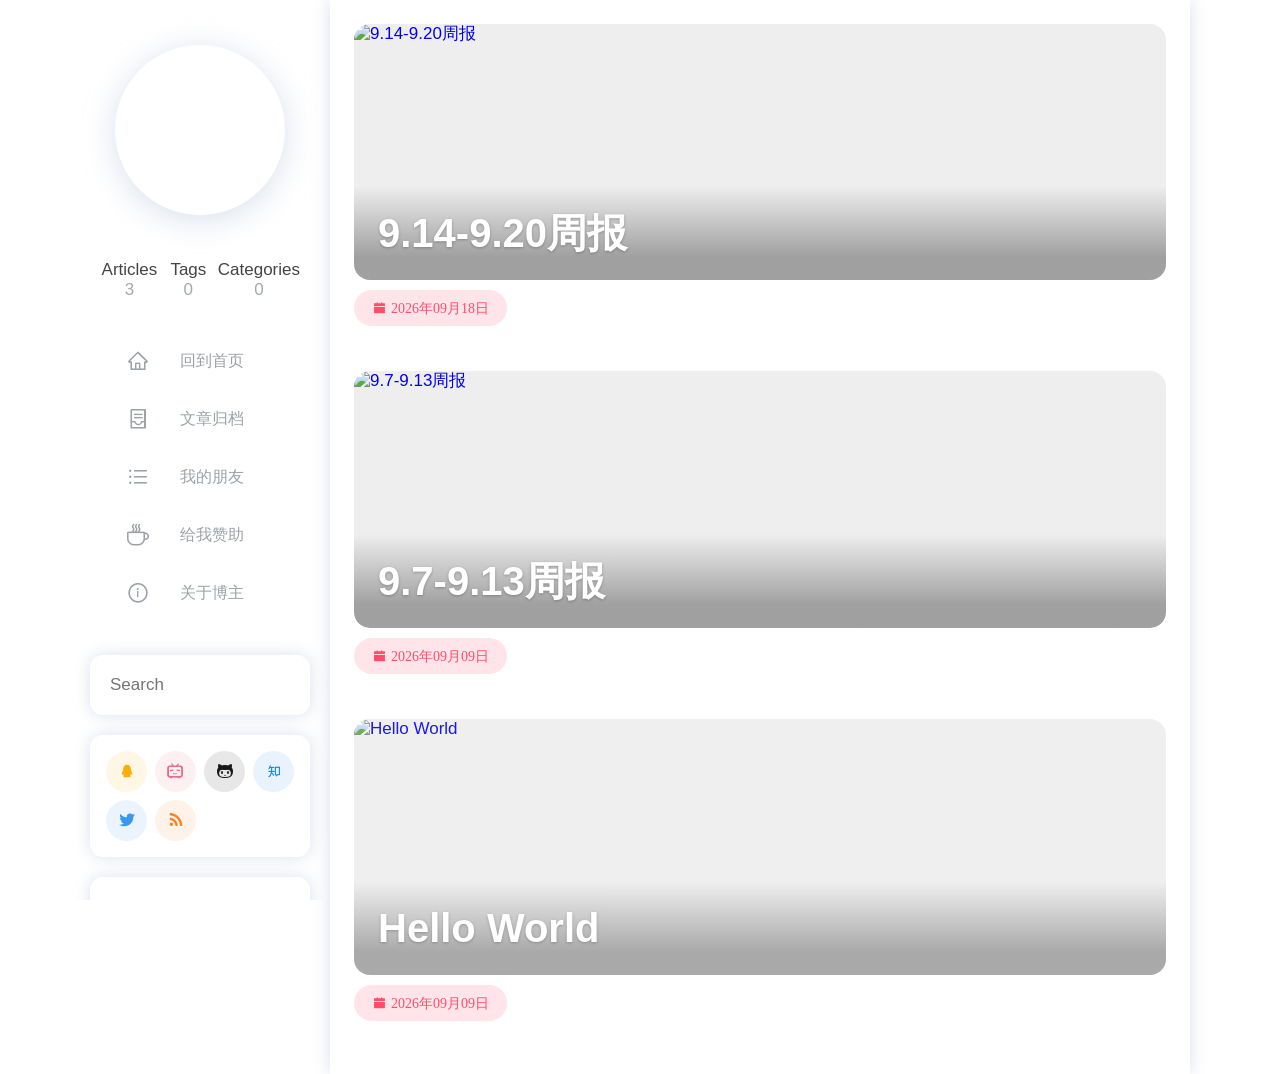
==== commit 128dde83: "Site updated: 2026-09-18 23:57:24" ====
--- a/archives/index.html
+++ b/archives/index.html
@@ -18,15 +18,15 @@
 <link rel="stylesheet" href="/lib/mdui_043tiny/mdui.css">
 
 
-<link rel="stylesheet" href="/lib/iconfont/iconfont.css?v=1788935507427">
-
-<link rel="stylesheet" href="/css/style.css?v=1788935507427">
-
-
-
-
-    
-        <link rel="stylesheet" href="/custom.css?v=1788935507427">
+<link rel="stylesheet" href="/lib/iconfont/iconfont.css?v=1789746970466">
+
+<link rel="stylesheet" href="/css/style.css?v=1789746970466">
+
+
+
+
+    
+        <link rel="stylesheet" href="/custom.css?v=1789746970466">
     
 
 
@@ -36,7 +36,7 @@
 <script src="/lib/lax.min.js" async></script>
 
 
-<script async src="/js/app.js?v=1788935507427"></script>
+<script async src="/js/app.js?v=1789746970466"></script>
 
  
 
@@ -59,7 +59,7 @@
         </a>
     </div>
     <div class="nexmoe-count">
-        <div><span>Articles</span>2</div>
+        <div><span>Articles</span>3</div>
         <div><span>Tags</span>0</div>
         <div><span>Categories</span>0</div>
     </div>
@@ -217,7 +217,7 @@
   <div class="nexmoe-widget-wrap">
     <h3 class="nexmoe-widget-title">Archive</h3>
     <div class="nexmoe-widget">
-      <ul class="archive-list"><li class="archive-list-item"><a class="archive-list-link" href="/archives/2026/">2026</a><span class="archive-list-count">2</span></li></ul>
+      <ul class="archive-list"><li class="archive-list-item"><a class="archive-list-link" href="/archives/2026/">2026</a><span class="archive-list-count">3</span></li></ul>
     </div>
   </div>
 
@@ -230,6 +230,10 @@
     <h3 class="nexmoe-widget-title">Recent Posts</h3>
     <div class="nexmoe-widget">
       <ul>
+        
+          <li>
+            <a href="/2026/09/18/9.14-9.20%E5%91%A8%E6%8A%A5/">9.14-9.20周报</a>
+          </li>
         
           <li>
             <a href="/2026/09/09/week-report-9.7/">9.7-9.13周报</a>
@@ -284,6 +288,34 @@
     </div>
 </div><!-- .nexmoe-drawer --></div><div id="nexmoe-content"><div class="nexmoe-primary"><section class="nexmoe-posts">
     <div class="nexmoe-post">
+        <a href="/2026/09/18/9.14-9.20%E5%91%A8%E6%8A%A5/">
+            
+                <div class="nexmoe-post-cover mdui-ripple"> 
+                    <img src="https://i.dawnlab.me/b5a7e61560facdd5b8aa9683fce147d7.png" alt="9.14-9.20周报" loading="lazy">
+                    <h1>9.14-9.20周报</h1>
+                </div>
+            
+        </a>
+
+        <div class="nexmoe-post-meta">
+    <div class="nexmoe-rainbow">
+        <a class="nexmoefont icon-calendar-fill">2026年09月18日</a>
+        
+        
+    </div>
+    
+    
+    
+    
+    
+</div>
+
+        <article>
+            
+        </article>
+    </div>
+
+    <div class="nexmoe-post">
         <a href="/2026/09/09/week-report-9.7/">
             
                 <div class="nexmoe-post-cover mdui-ripple"> 
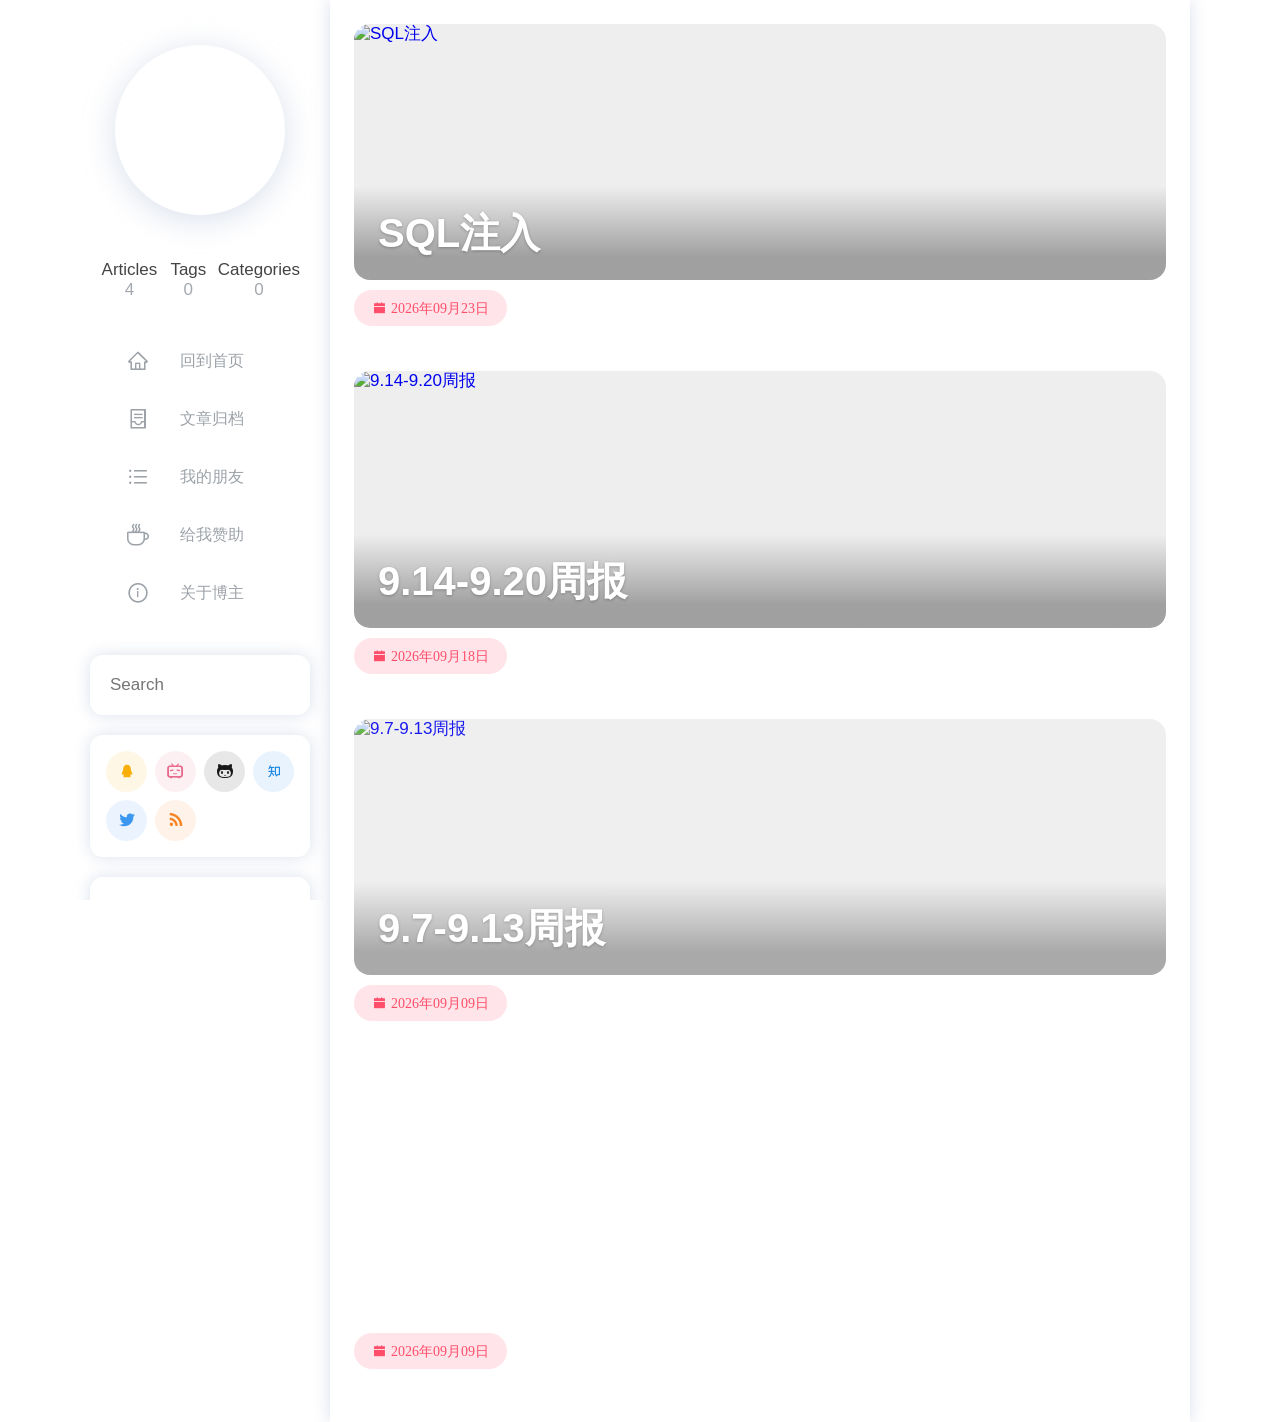
==== commit 9b16c3d4: "Site updated: 2026-09-27 16:41:17" ====
--- a/archives/index.html
+++ b/archives/index.html
@@ -18,15 +18,15 @@
 <link rel="stylesheet" href="/lib/mdui_043tiny/mdui.css">
 
 
-<link rel="stylesheet" href="/lib/iconfont/iconfont.css?v=1789746970466">
-
-<link rel="stylesheet" href="/css/style.css?v=1789746970466">
-
-
-
-
-    
-        <link rel="stylesheet" href="/custom.css?v=1789746970466">
+<link rel="stylesheet" href="/lib/iconfont/iconfont.css?v=1790498477083">
+
+<link rel="stylesheet" href="/css/style.css?v=1790498477083">
+
+
+
+
+    
+        <link rel="stylesheet" href="/custom.css?v=1790498477083">
     
 
 
@@ -36,7 +36,7 @@
 <script src="/lib/lax.min.js" async></script>
 
 
-<script async src="/js/app.js?v=1789746970466"></script>
+<script async src="/js/app.js?v=1790498477083"></script>
 
  
 
@@ -59,7 +59,7 @@
         </a>
     </div>
     <div class="nexmoe-count">
-        <div><span>Articles</span>3</div>
+        <div><span>Articles</span>4</div>
         <div><span>Tags</span>0</div>
         <div><span>Categories</span>0</div>
     </div>
@@ -217,7 +217,7 @@
   <div class="nexmoe-widget-wrap">
     <h3 class="nexmoe-widget-title">Archive</h3>
     <div class="nexmoe-widget">
-      <ul class="archive-list"><li class="archive-list-item"><a class="archive-list-link" href="/archives/2026/">2026</a><span class="archive-list-count">3</span></li></ul>
+      <ul class="archive-list"><li class="archive-list-item"><a class="archive-list-link" href="/archives/2026/">2026</a><span class="archive-list-count">4</span></li></ul>
     </div>
   </div>
 
@@ -230,6 +230,10 @@
     <h3 class="nexmoe-widget-title">Recent Posts</h3>
     <div class="nexmoe-widget">
       <ul>
+        
+          <li>
+            <a href="/2026/09/23/9.21-9.27%E5%91%A8%E6%8A%A5/">SQL注入</a>
+          </li>
         
           <li>
             <a href="/2026/09/18/9.14-9.20%E5%91%A8%E6%8A%A5/">9.14-9.20周报</a>
@@ -288,6 +292,34 @@
     </div>
 </div><!-- .nexmoe-drawer --></div><div id="nexmoe-content"><div class="nexmoe-primary"><section class="nexmoe-posts">
     <div class="nexmoe-post">
+        <a href="/2026/09/23/9.21-9.27%E5%91%A8%E6%8A%A5/">
+            
+                <div class="nexmoe-post-cover mdui-ripple"> 
+                    <img src="https://i.dawnlab.me/b5a7e61560facdd5b8aa9683fce147d7.png" alt="SQL注入" loading="lazy">
+                    <h1>SQL注入</h1>
+                </div>
+            
+        </a>
+
+        <div class="nexmoe-post-meta">
+    <div class="nexmoe-rainbow">
+        <a class="nexmoefont icon-calendar-fill">2026年09月23日</a>
+        
+        
+    </div>
+    
+    
+    
+    
+    
+</div>
+
+        <article>
+            
+        </article>
+    </div>
+
+    <div class="nexmoe-post">
         <a href="/2026/09/18/9.14-9.20%E5%91%A8%E6%8A%A5/">
             
                 <div class="nexmoe-post-cover mdui-ripple"> 
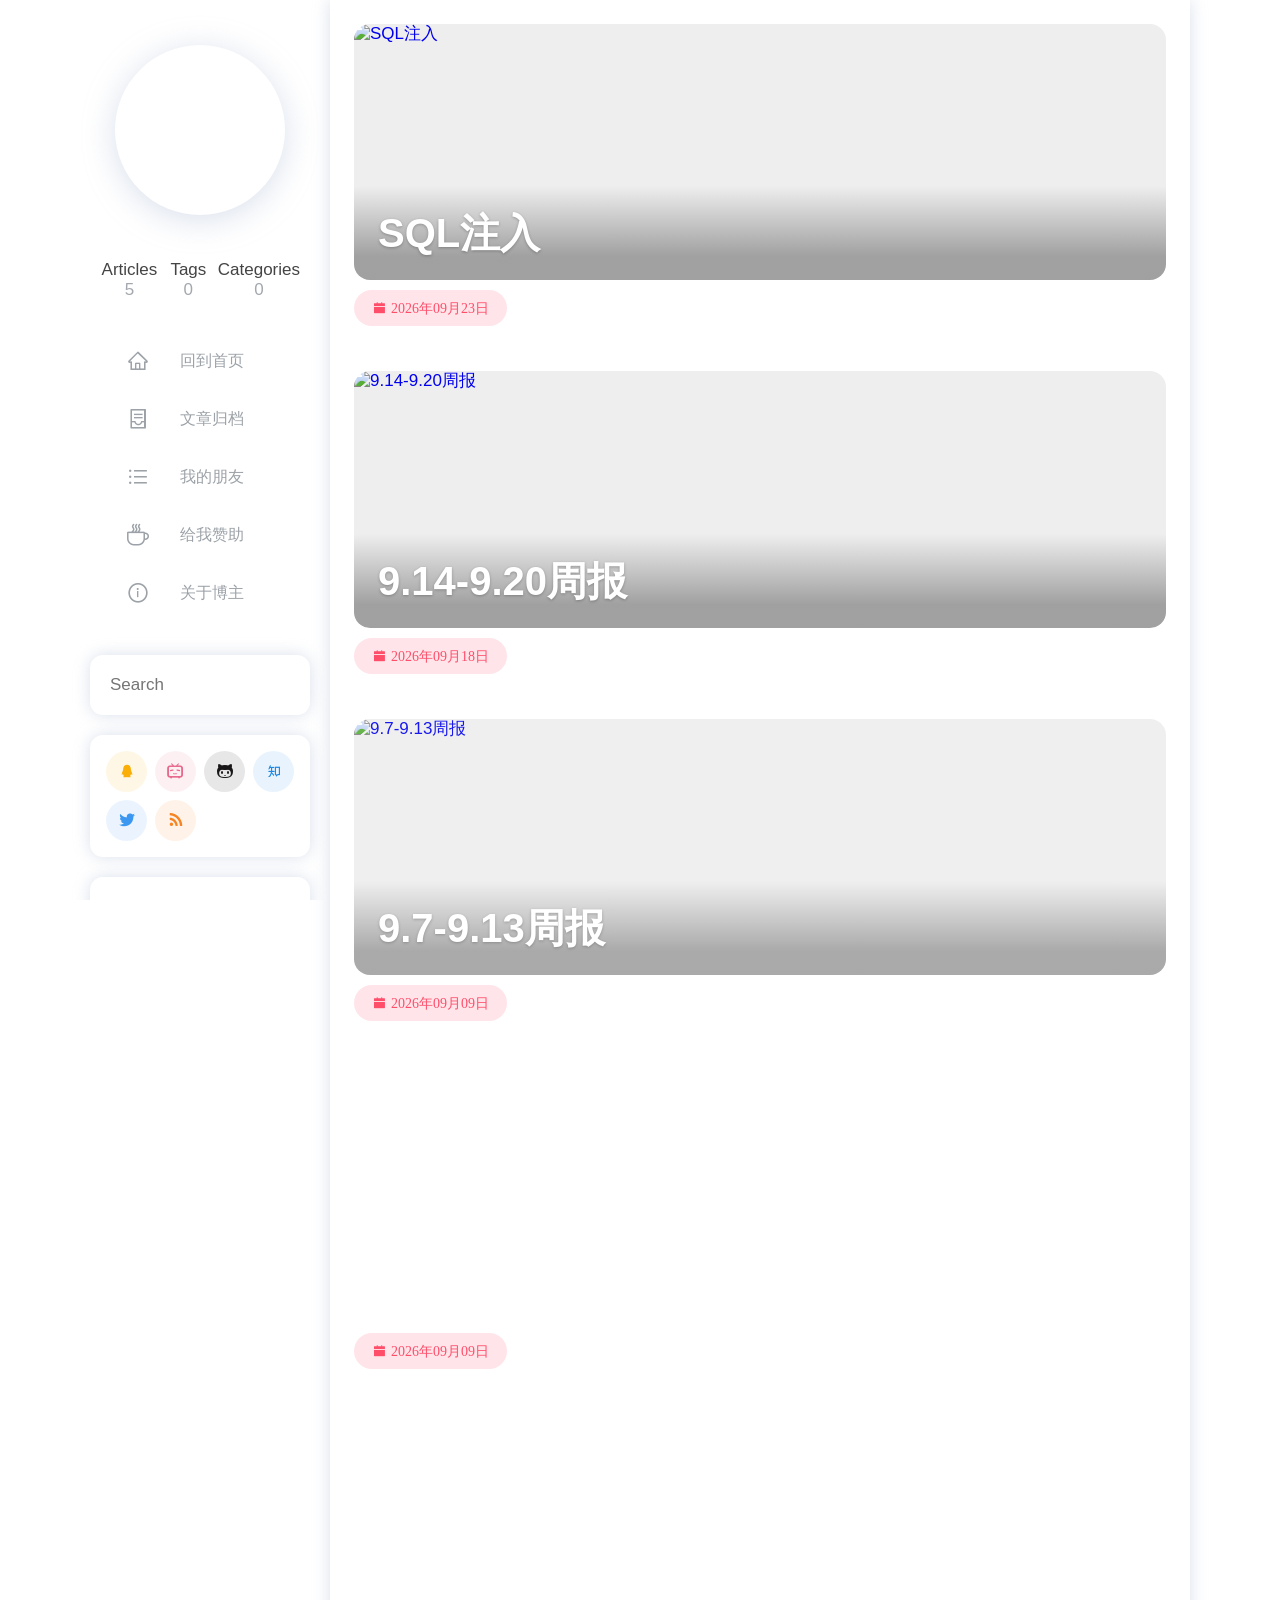
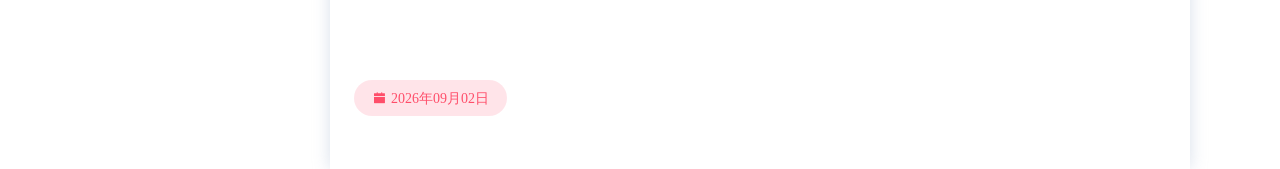
==== commit 841f269b: "Site updated: 2026-09-27 21:56:54" ====
--- a/archives/index.html
+++ b/archives/index.html
@@ -18,15 +18,15 @@
 <link rel="stylesheet" href="/lib/mdui_043tiny/mdui.css">
 
 
-<link rel="stylesheet" href="/lib/iconfont/iconfont.css?v=1790498477083">
-
-<link rel="stylesheet" href="/css/style.css?v=1790498477083">
-
-
-
-
-    
-        <link rel="stylesheet" href="/custom.css?v=1790498477083">
+<link rel="stylesheet" href="/lib/iconfont/iconfont.css?v=1790517328701">
+
+<link rel="stylesheet" href="/css/style.css?v=1790517328701">
+
+
+
+
+    
+        <link rel="stylesheet" href="/custom.css?v=1790517328701">
     
 
 
@@ -36,7 +36,7 @@
 <script src="/lib/lax.min.js" async></script>
 
 
-<script async src="/js/app.js?v=1790498477083"></script>
+<script async src="/js/app.js?v=1790517328701"></script>
 
  
 
@@ -59,7 +59,7 @@
         </a>
     </div>
     <div class="nexmoe-count">
-        <div><span>Articles</span>4</div>
+        <div><span>Articles</span>5</div>
         <div><span>Tags</span>0</div>
         <div><span>Categories</span>0</div>
     </div>
@@ -217,7 +217,7 @@
   <div class="nexmoe-widget-wrap">
     <h3 class="nexmoe-widget-title">Archive</h3>
     <div class="nexmoe-widget">
-      <ul class="archive-list"><li class="archive-list-item"><a class="archive-list-link" href="/archives/2026/">2026</a><span class="archive-list-count">4</span></li></ul>
+      <ul class="archive-list"><li class="archive-list-item"><a class="archive-list-link" href="/archives/2026/">2026</a><span class="archive-list-count">5</span></li></ul>
     </div>
   </div>
 
@@ -245,6 +245,10 @@
         
           <li>
             <a href="/2026/09/09/hello-world/">Hello World</a>
+          </li>
+        
+          <li>
+            <a href="/2026/09/02/moectf-2026/">Moectf-2026解题思路与感想</a>
           </li>
         
       </ul>
@@ -402,6 +406,34 @@
             
         </article>
     </div>
+
+    <div class="nexmoe-post">
+        <a href="/2026/09/02/moectf-2026/">
+            
+                <div class="nexmoe-post-cover mdui-ripple"> 
+                    <img src="https://i.dawnlab.me/b5a7e61560facdd5b8aa9683fce147d7.png" alt="Moectf-2026解题思路与感想" loading="lazy">
+                    <h1>Moectf-2026解题思路与感想</h1>
+                </div>
+            
+        </a>
+
+        <div class="nexmoe-post-meta">
+    <div class="nexmoe-rainbow">
+        <a class="nexmoefont icon-calendar-fill">2026年09月02日</a>
+        
+        
+    </div>
+    
+    
+    
+    
+    
+</div>
+
+        <article>
+            
+        </article>
+    </div>
 </section> </div><div class="nexmoe-post-right">    <div class="nexmoe-fixed">
         <div class="nexmoe-tool">
 
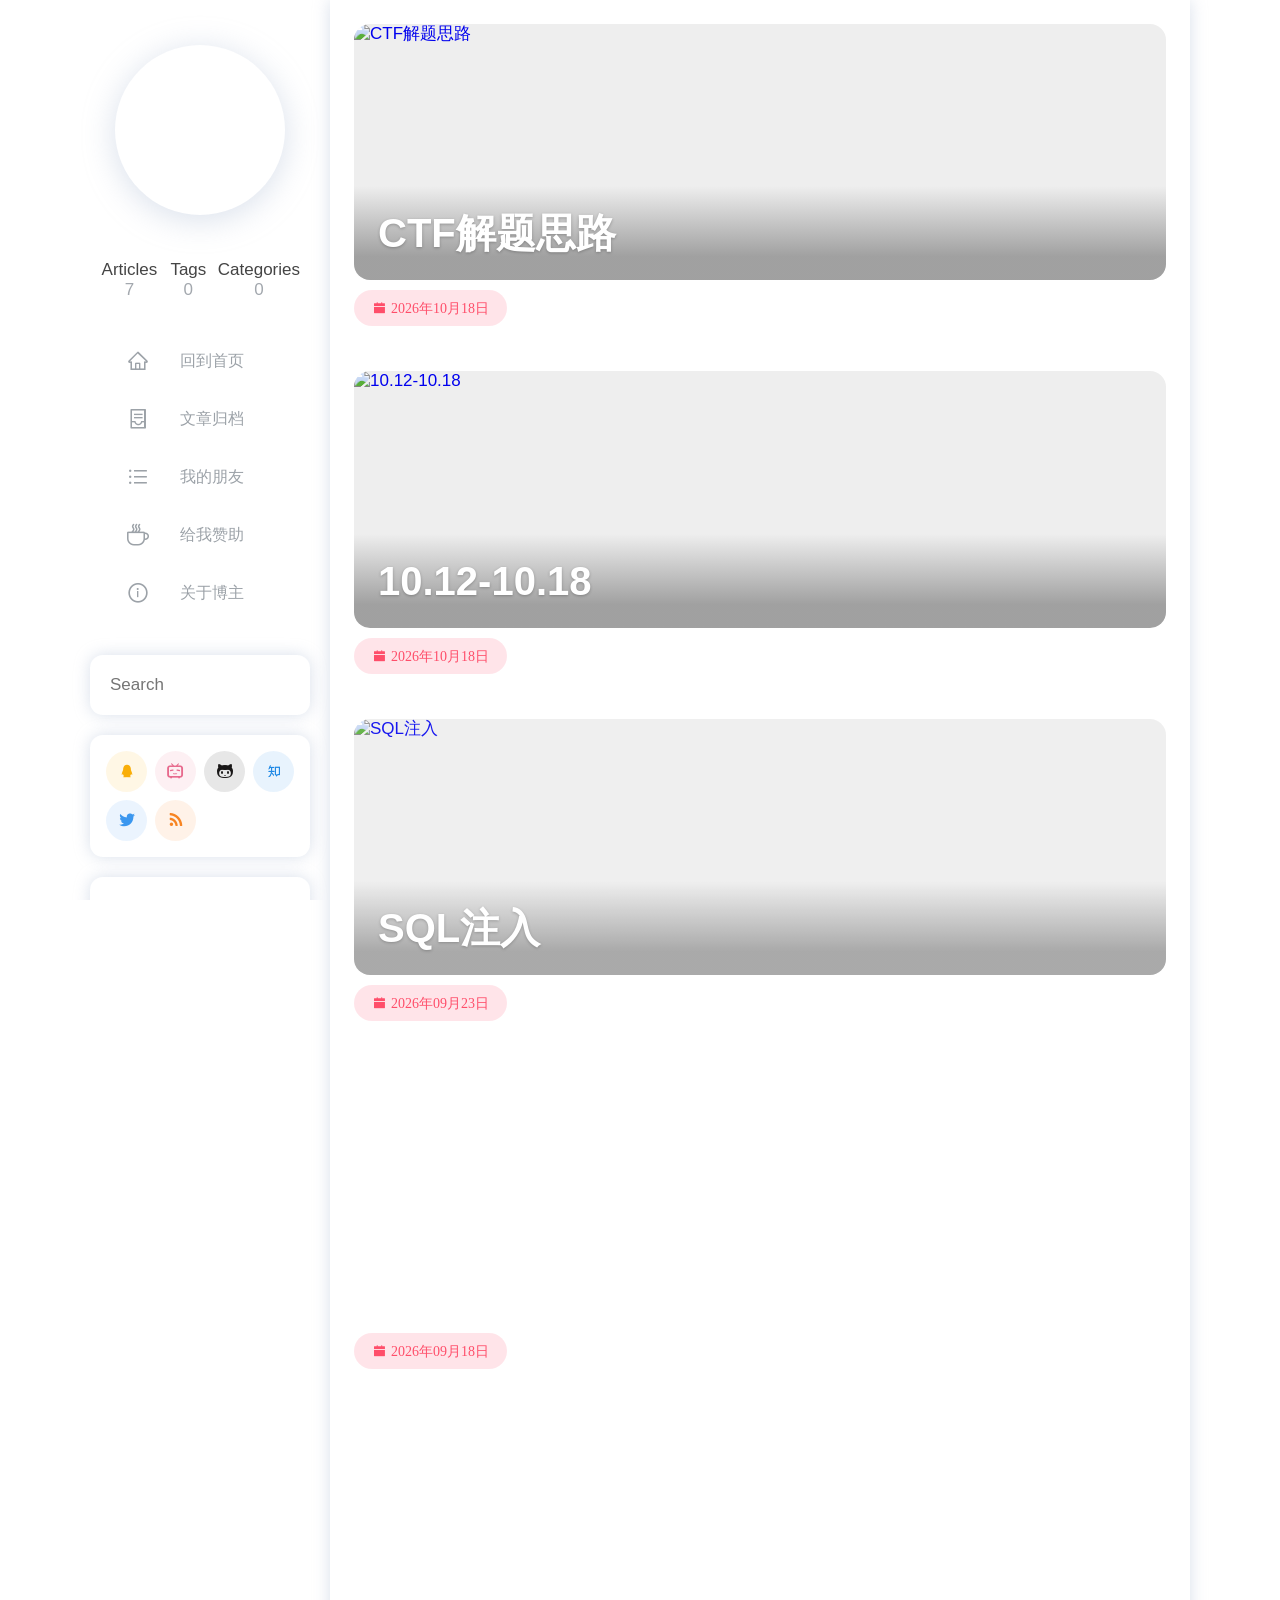
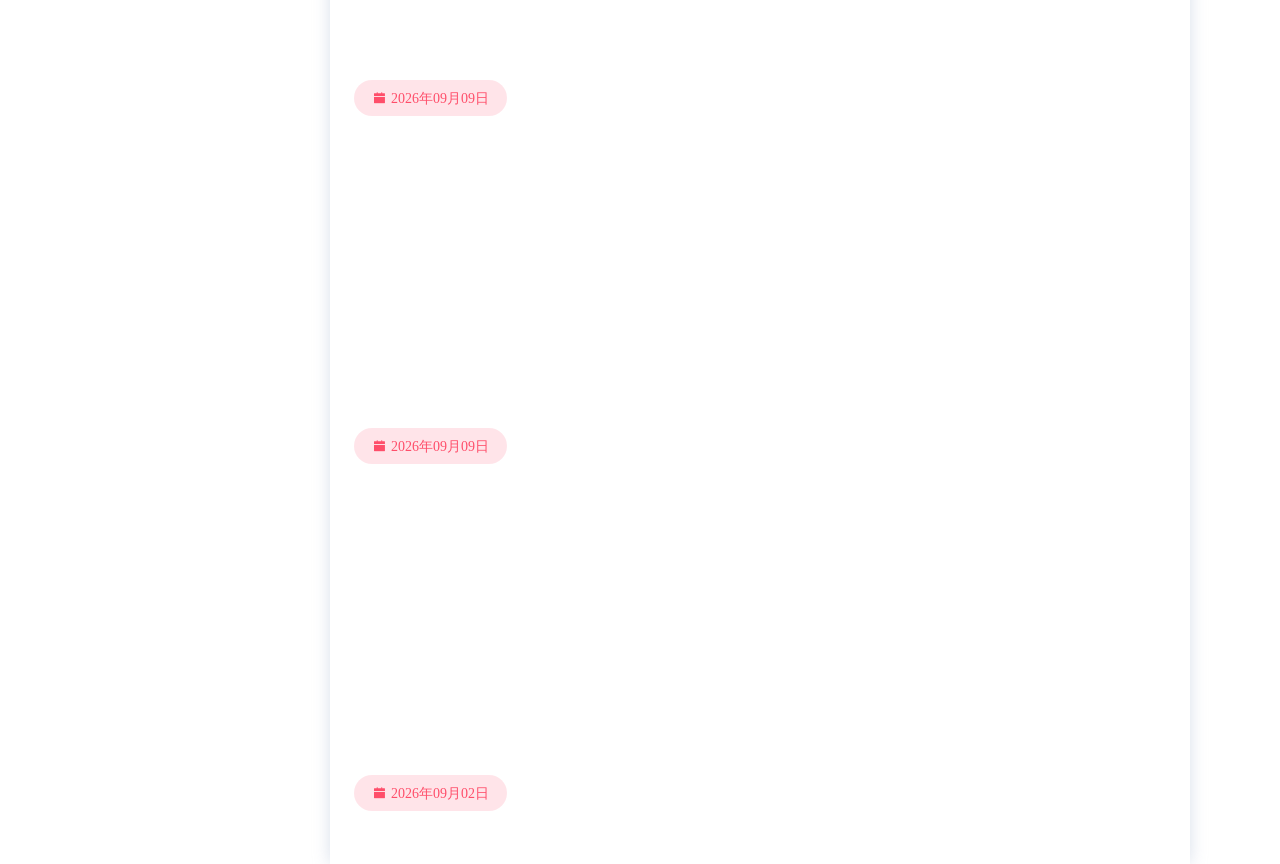
==== commit 749ad4c0: "Site updated: 2026-10-18 18:30:30" ====
--- a/archives/index.html
+++ b/archives/index.html
@@ -18,15 +18,15 @@
 <link rel="stylesheet" href="/lib/mdui_043tiny/mdui.css">
 
 
-<link rel="stylesheet" href="/lib/iconfont/iconfont.css?v=1790517328701">
-
-<link rel="stylesheet" href="/css/style.css?v=1790517328701">
-
-
-
-
-    
-        <link rel="stylesheet" href="/custom.css?v=1790517328701">
+<link rel="stylesheet" href="/lib/iconfont/iconfont.css?v=1792319429474">
+
+<link rel="stylesheet" href="/css/style.css?v=1792319429474">
+
+
+
+
+    
+        <link rel="stylesheet" href="/custom.css?v=1792319429474">
     
 
 
@@ -36,7 +36,7 @@
 <script src="/lib/lax.min.js" async></script>
 
 
-<script async src="/js/app.js?v=1790517328701"></script>
+<script async src="/js/app.js?v=1792319429474"></script>
 
  
 
@@ -59,7 +59,7 @@
         </a>
     </div>
     <div class="nexmoe-count">
-        <div><span>Articles</span>5</div>
+        <div><span>Articles</span>7</div>
         <div><span>Tags</span>0</div>
         <div><span>Categories</span>0</div>
     </div>
@@ -217,7 +217,7 @@
   <div class="nexmoe-widget-wrap">
     <h3 class="nexmoe-widget-title">Archive</h3>
     <div class="nexmoe-widget">
-      <ul class="archive-list"><li class="archive-list-item"><a class="archive-list-link" href="/archives/2026/">2026</a><span class="archive-list-count">5</span></li></ul>
+      <ul class="archive-list"><li class="archive-list-item"><a class="archive-list-link" href="/archives/2026/">2026</a><span class="archive-list-count">7</span></li></ul>
     </div>
   </div>
 
@@ -232,6 +232,14 @@
       <ul>
         
           <li>
+            <a href="/2026/10/18/CTF%E8%A7%A3%E9%A2%98%E6%80%9D%E8%B7%AF/">CTF解题思路</a>
+          </li>
+        
+          <li>
+            <a href="/2026/10/18/10.12-10.18/">10.12-10.18</a>
+          </li>
+        
+          <li>
             <a href="/2026/09/23/9.21-9.27%E5%91%A8%E6%8A%A5/">SQL注入</a>
           </li>
         
@@ -241,14 +249,6 @@
         
           <li>
             <a href="/2026/09/09/week-report-9.7/">9.7-9.13周报</a>
-          </li>
-        
-          <li>
-            <a href="/2026/09/09/hello-world/">Hello World</a>
-          </li>
-        
-          <li>
-            <a href="/2026/09/02/moectf-2026/">Moectf-2026解题思路与感想</a>
           </li>
         
       </ul>
@@ -296,6 +296,62 @@
     </div>
 </div><!-- .nexmoe-drawer --></div><div id="nexmoe-content"><div class="nexmoe-primary"><section class="nexmoe-posts">
     <div class="nexmoe-post">
+        <a href="/2026/10/18/CTF%E8%A7%A3%E9%A2%98%E6%80%9D%E8%B7%AF/">
+            
+                <div class="nexmoe-post-cover mdui-ripple"> 
+                    <img src="https://i.dawnlab.me/b5a7e61560facdd5b8aa9683fce147d7.png" alt="CTF解题思路" loading="lazy">
+                    <h1>CTF解题思路</h1>
+                </div>
+            
+        </a>
+
+        <div class="nexmoe-post-meta">
+    <div class="nexmoe-rainbow">
+        <a class="nexmoefont icon-calendar-fill">2026年10月18日</a>
+        
+        
+    </div>
+    
+    
+    
+    
+    
+</div>
+
+        <article>
+            
+        </article>
+    </div>
+
+    <div class="nexmoe-post">
+        <a href="/2026/10/18/10.12-10.18/">
+            
+                <div class="nexmoe-post-cover mdui-ripple"> 
+                    <img src="https://i.dawnlab.me/b5a7e61560facdd5b8aa9683fce147d7.png" alt="10.12-10.18" loading="lazy">
+                    <h1>10.12-10.18</h1>
+                </div>
+            
+        </a>
+
+        <div class="nexmoe-post-meta">
+    <div class="nexmoe-rainbow">
+        <a class="nexmoefont icon-calendar-fill">2026年10月18日</a>
+        
+        
+    </div>
+    
+    
+    
+    
+    
+</div>
+
+        <article>
+            
+        </article>
+    </div>
+
+    <div class="nexmoe-post">
         <a href="/2026/09/23/9.21-9.27%E5%91%A8%E6%8A%A5/">
             
                 <div class="nexmoe-post-cover mdui-ripple"> 
